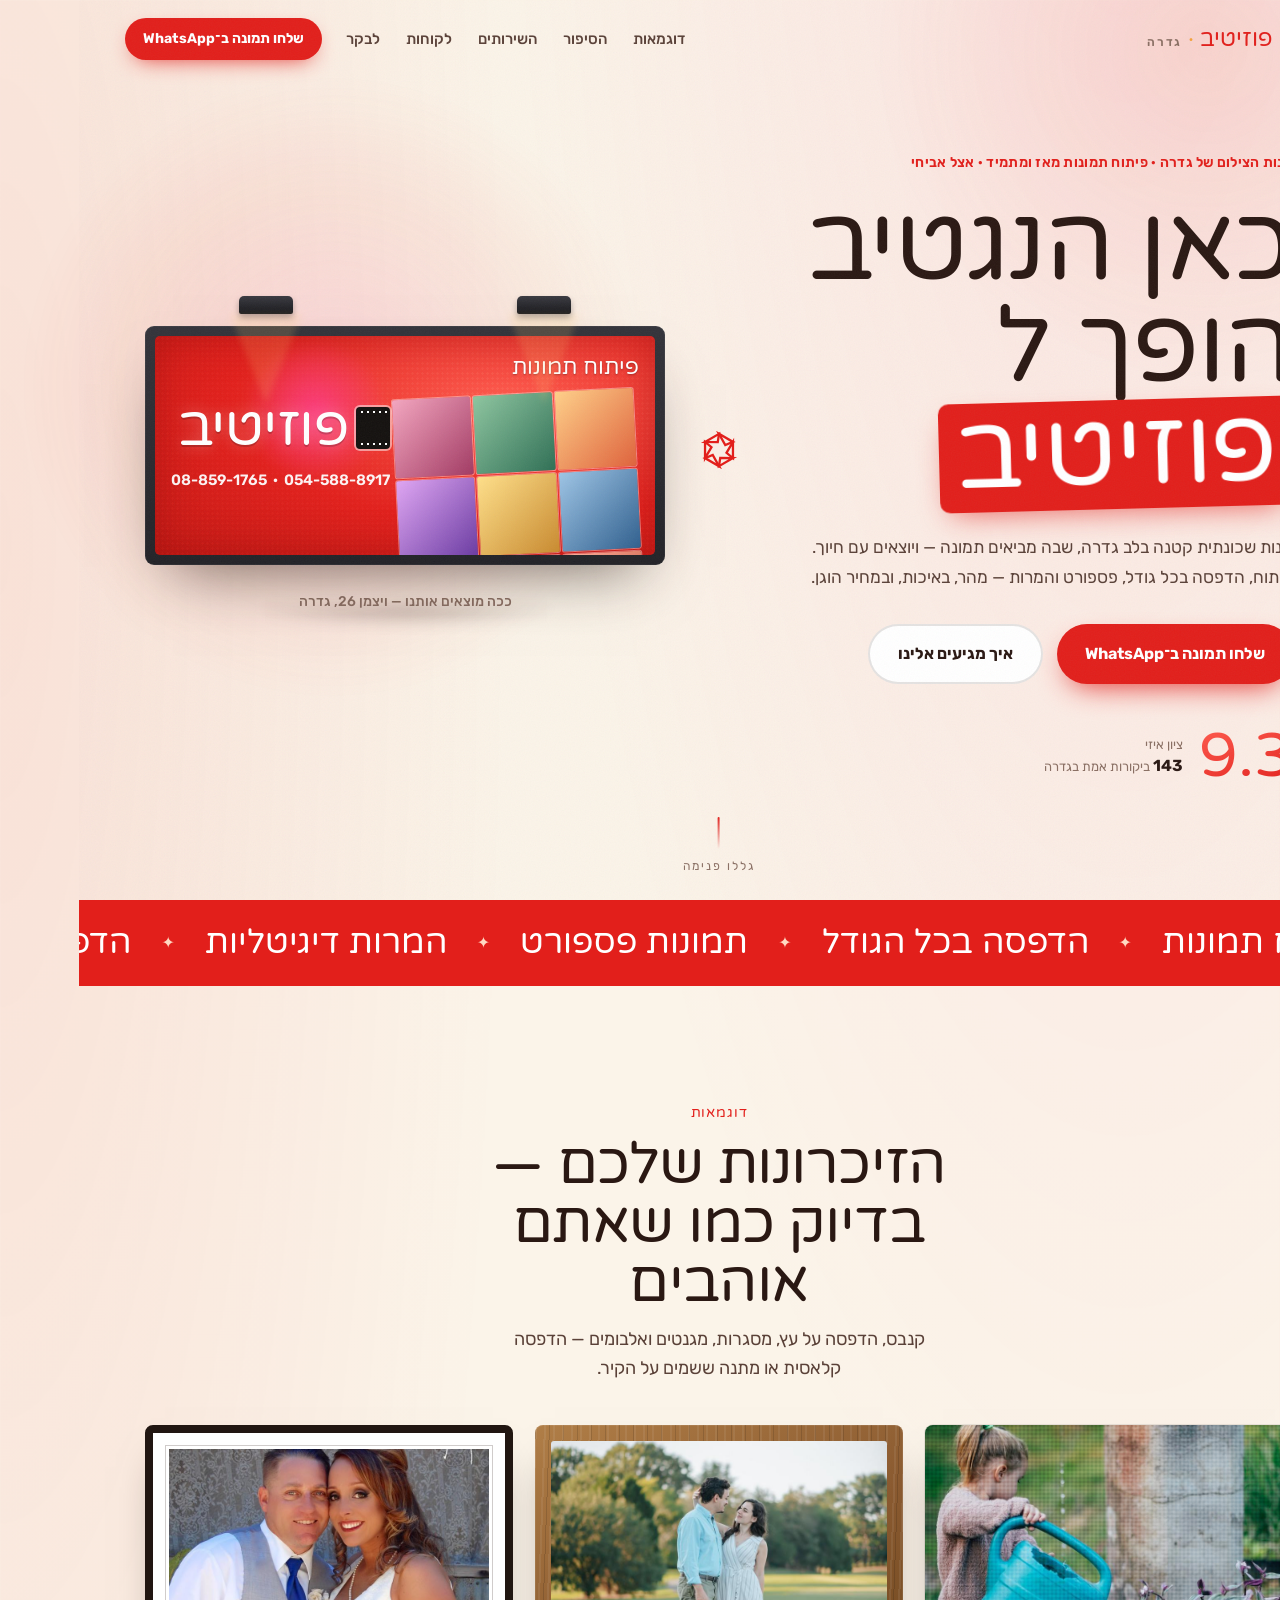
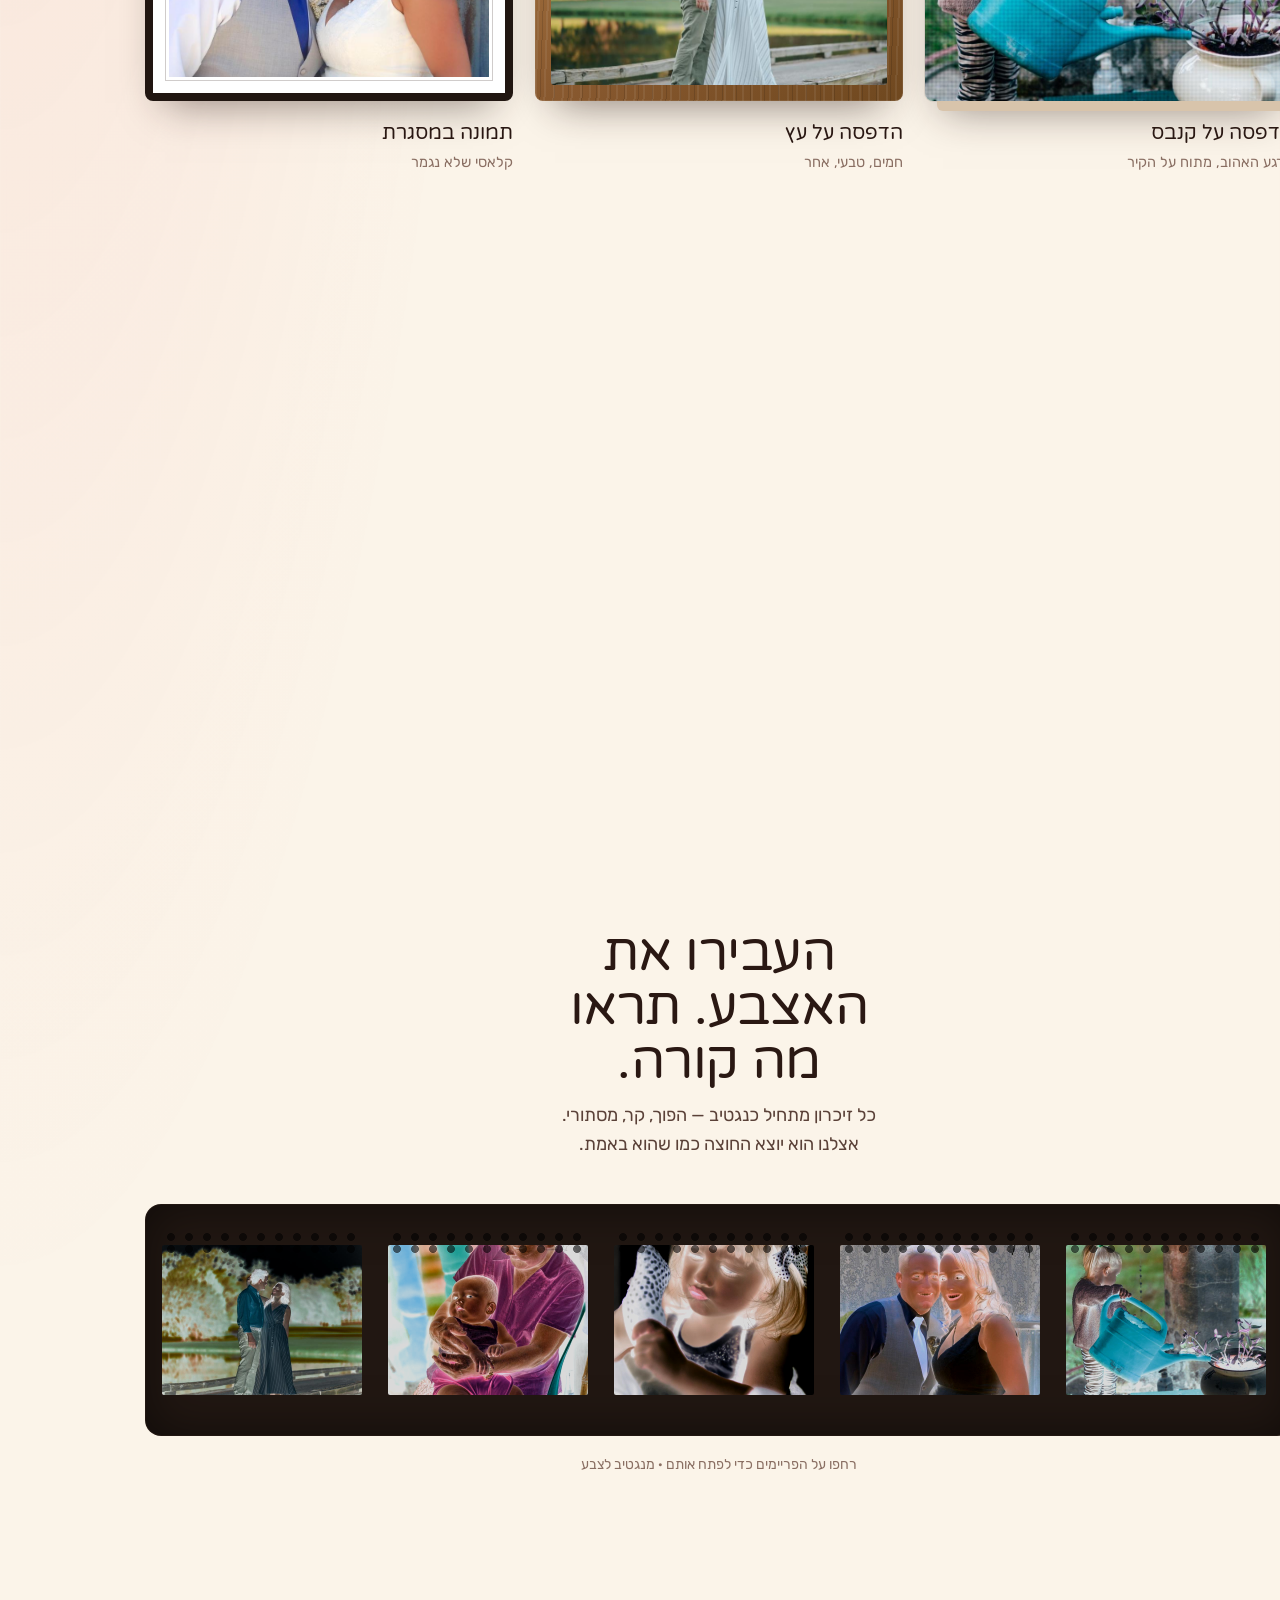
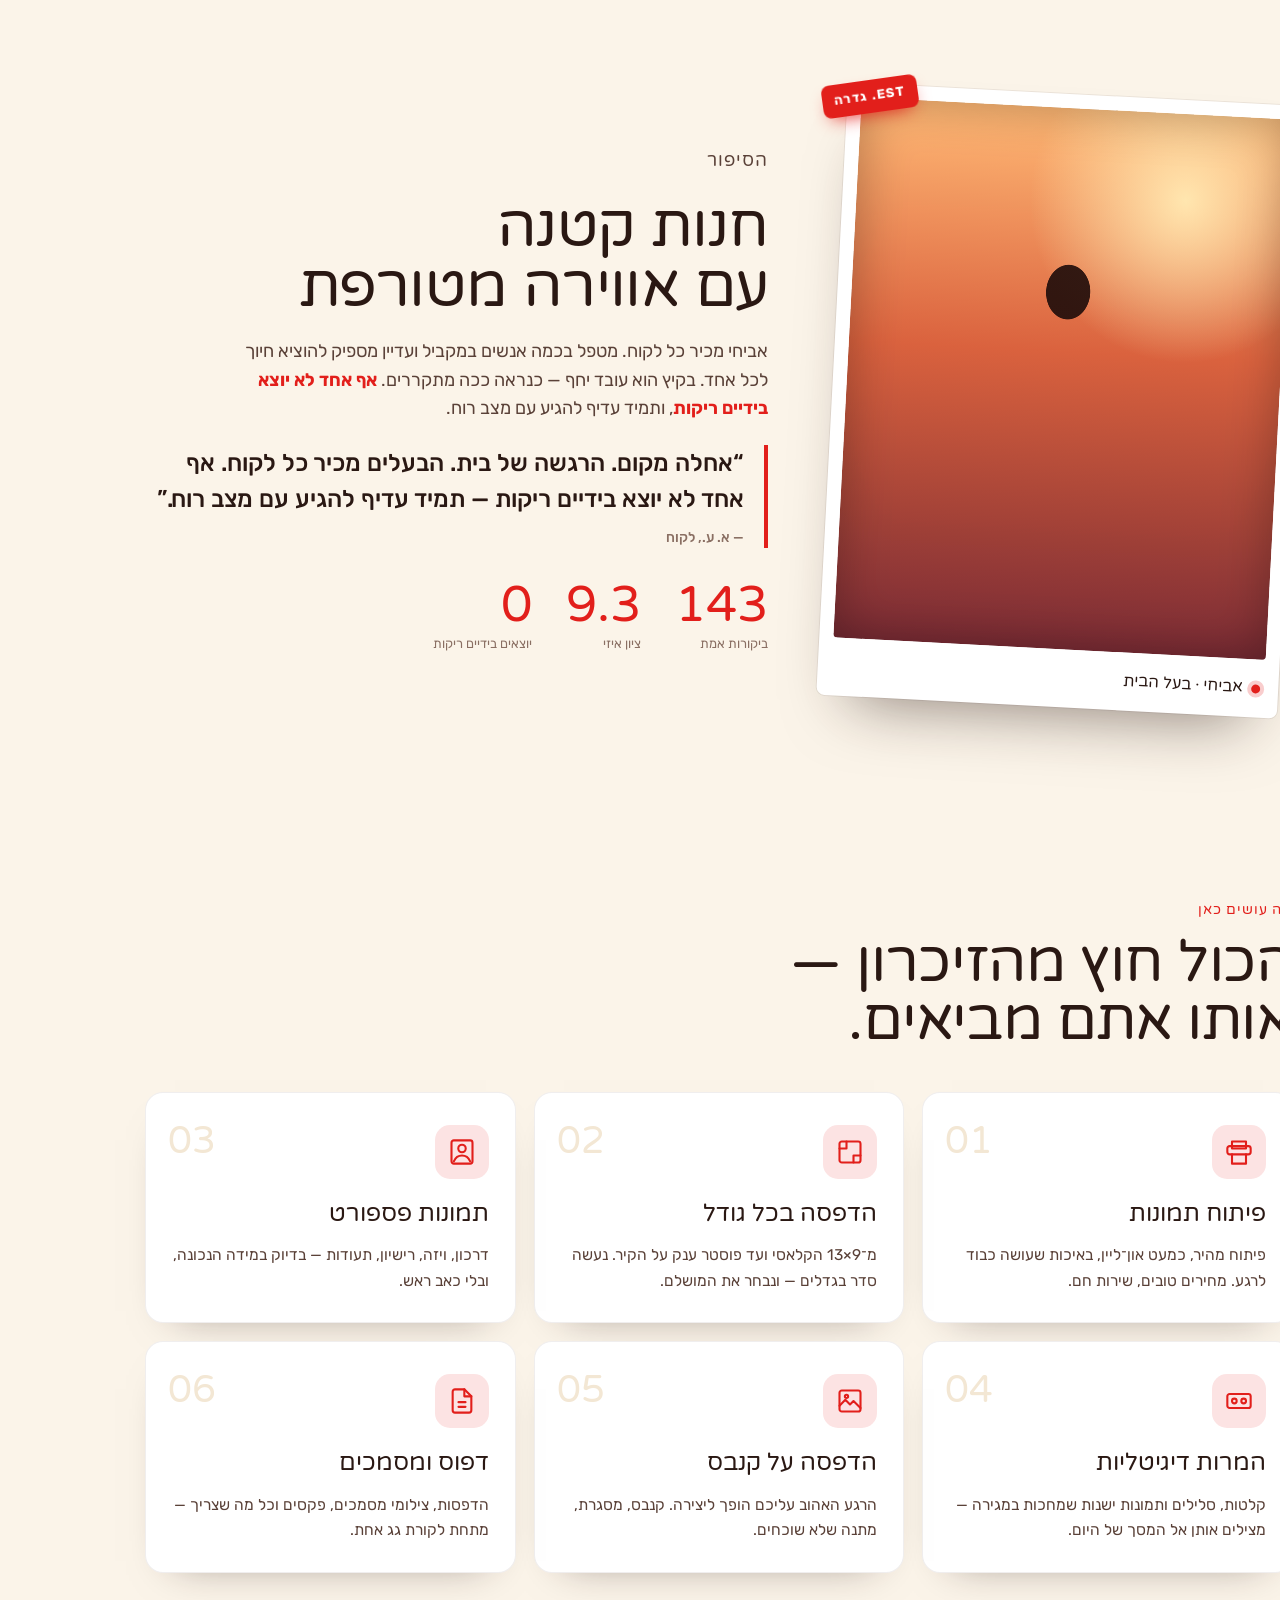
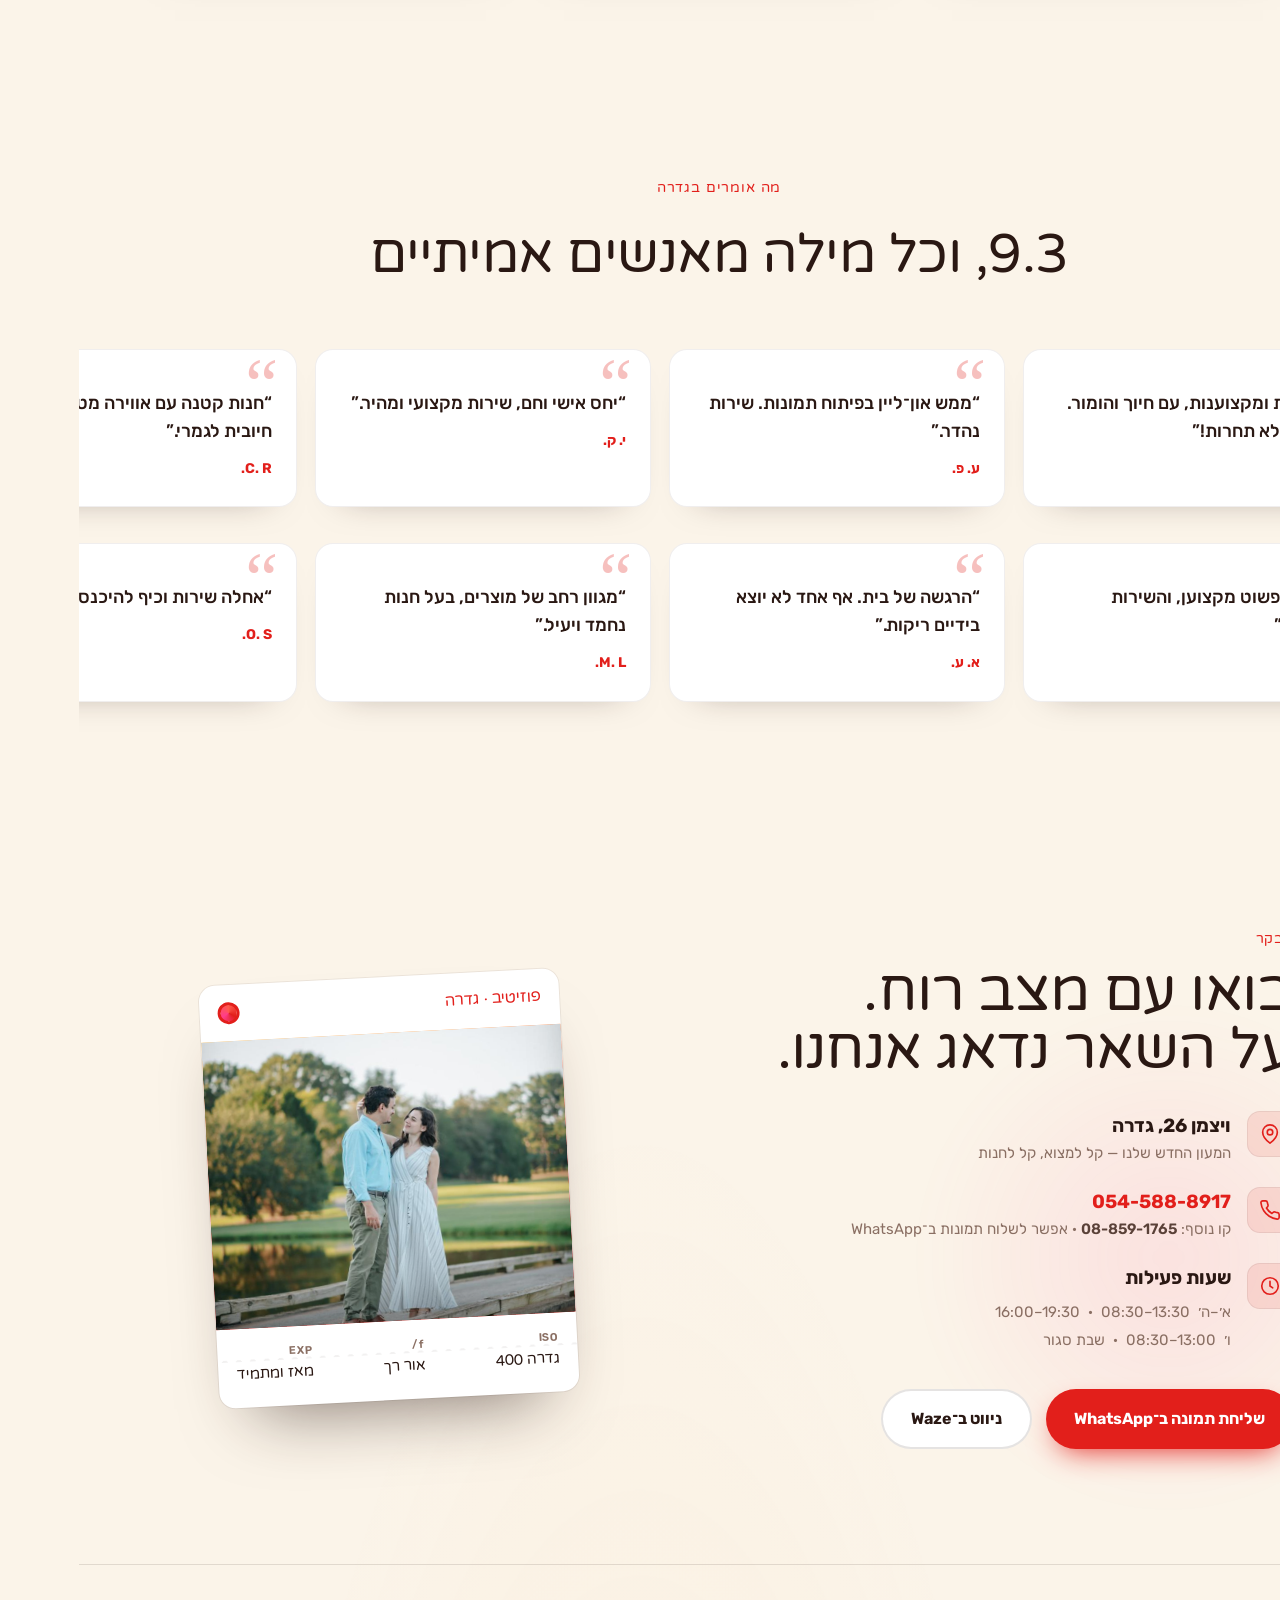
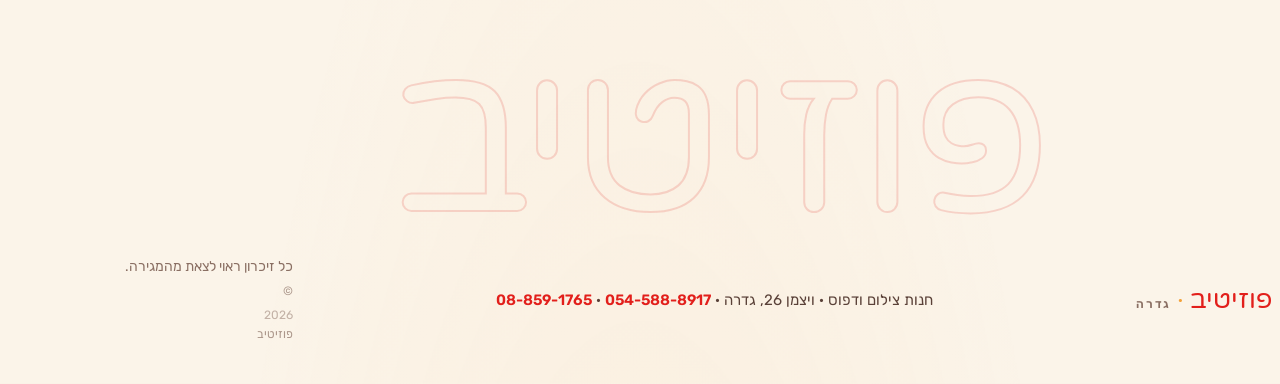
==== index.html @ f10aeee4 "Initial commit: Positive Gedera photo-shop site Static Hebrew RTL site for the photo shop in Gedera:" ====
<!DOCTYPE html>
<html lang="he" dir="rtl">
<head>
<meta charset="UTF-8" />
<meta name="viewport" content="width=device-width, initial-scale=1.0" />
<title>פוזיטיב · גדרה — חנות הצילום שבה הזיכרון הופך לחיוב</title>
<meta name="description" content="פוזיטיב, ויצמן 26 גדרה. פיתוח תמונות, הדפסה בכל הגדלים, תמונות פספורט, המרות דיגיטליות והדפסה על קנבס — עם חיוך, הומור ויחס אישי. ציון איזי 9.3." />
<meta property="og:title" content="פוזיטיב · גדרה" />
<meta property="og:description" content="המקום שבו הנגטיב הופך לחיוב. חנות צילום ודפוס בגדרה — אצל אביחי." />
<link rel="preconnect" href="https://fonts.googleapis.com" />
<link rel="preconnect" href="https://fonts.gstatic.com" crossorigin />
<link href="https://fonts.googleapis.com/css2?family=Rubik:wght@300;400;500;600;700;800;900&family=Varela+Round&display=swap" rel="stylesheet" />
<link rel="stylesheet" href="styles.css" />
</head>
<body>

<!-- grain + safelight overlays -->
<div class="grain" aria-hidden="true"></div>
<div class="vignette" aria-hidden="true"></div>
<div class="safelight" aria-hidden="true"></div>

<!-- custom aperture cursor -->
<div class="cursor" id="cursor" aria-hidden="true">
  <svg viewBox="0 0 40 40"><g class="blades"></g></svg>
</div>

<!-- ===== NAV ===== -->
<header class="nav" id="nav">
  <a href="#top" class="brand" aria-label="פוזיטיב, לראש העמוד">
    <span class="brand-mark" aria-hidden="true">
      <svg viewBox="0 0 44 44"><circle cx="22" cy="22" r="20" class="ap-ring"/><g class="ap-blades"></g></svg>
    </span>
    <span class="brand-name">פוזיטיב<em>·</em><span class="brand-sub">גדרה</span></span>
  </a>
  <nav class="nav-links" aria-label="ניווט ראשי">
    <a href="examples.html">דוגמאות</a>
    <a href="#story">הסיפור</a>
    <a href="#services">השירותים</a>
    <a href="#reviews">לקוחות</a>
    <a href="#visit">לבקר</a>
  </nav>
  <a href="https://wa.me/972545888917" class="nav-cta" target="_blank" rel="noopener">
    שלחו תמונה ב־WhatsApp
  </a>
</header>

<!-- ===== HERO ===== -->
<main id="top">
<section class="hero" id="hero">
  <div class="hero-glow" aria-hidden="true"></div>

  <div class="hero-inner">
    <p class="eyebrow reveal">חנות הצילום של גדרה · פיתוח תמונות מאז ומתמיד · אצל אביחי</p>

    <h1 class="hero-title">
      <span class="line reveal" data-d="1">כאן הנגטיב</span>
      <span class="line reveal flip-word" data-d="2">הופך ל<span class="positive-word">פוזיטיב</span></span>
    </h1>

    <p class="hero-lede reveal" data-d="3">
      חנות שכונתית קטנה בלב גדרה, שבה מביאים תמונה — ויוצאים עם חיוך.
      פיתוח, הדפסה בכל גודל, פספורט והמרות — מהר, באיכות, ובמחיר הוגן.
    </p>

    <div class="hero-cta reveal" data-d="4">
      <a href="https://wa.me/972545888917" class="btn btn-primary magnetic" target="_blank" rel="noopener">שלחו תמונה ב־WhatsApp</a>
      <a href="#visit" class="btn btn-ghost magnetic">איך מגיעים אלינו</a>
    </div>

    <div class="hero-score reveal" data-d="5">
      <span class="score-num" data-count="9.3">0.0</span>
      <span class="score-meta">ציון איזי<br><b>143</b> ביקורות אמת בגדרה</span>
    </div>
  </div>

  <!-- recreation of the real shopfront lightbox sign -->
  <figure class="shopsign" aria-label="שלט החנות של פוזיטיב, ויצמן 26 גדרה">
    <span class="sign-lamp lamp-a" aria-hidden="true"></span>
    <span class="sign-lamp lamp-b" aria-hidden="true"></span>
    <div class="sign-frame">
      <div class="sign-face">
        <div class="sign-col sign-dev-col">
          <div class="sign-dev">פיתוח תמונות</div>
          <div class="sign-samples" aria-hidden="true">
            <i></i><i></i><i></i><i></i><i></i><i></i><i></i><i></i><i></i>
          </div>
        </div>
        <div class="sign-col sign-logo-col">
          <span class="sign-splash" aria-hidden="true"></span>
          <div class="sign-logo">
            <span class="sign-film" aria-hidden="true"></span>
            <span class="sign-word">פוזיטיב</span>
          </div>
          <div class="sign-phones" dir="ltr">08-859-1765 &nbsp;·&nbsp; 054-588-8917</div>
        </div>
      </div>
    </div>
    <figcaption>ככה מוצאים אותנו — ויצמן 26, גדרה</figcaption>
  </figure>

  <a href="#gallery" class="scroll-cue" aria-label="גלילה למטה">
    <span></span>גללו פנימה
  </a>
</section>

<!-- ===== MARQUEE ===== -->
<div class="marquee" aria-hidden="true">
  <div class="marquee-track">
    <span>פיתוח תמונות</span><i>✦</i><span>הדפסה בכל הגודל</span><i>✦</i><span>תמונות פספורט</span><i>✦</i><span>המרות דיגיטליות</span><i>✦</i><span>הדפסה על קנבס</span><i>✦</i><span>יחס אישי וחם</span><i>✦</i>
    <span>פיתוח תמונות</span><i>✦</i><span>הדפסה בכל הגודל</span><i>✦</i><span>תמונות פספורט</span><i>✦</i><span>המרות דיגיטליות</span><i>✦</i><span>הדפסה על קנבס</span><i>✦</i><span>יחס אישי וחם</span><i>✦</i>
  </div>
</div>

<!-- ===== GALLERY / EXAMPLES ===== -->
<section class="gallery" id="gallery">
  <div class="gallery-head">
    <p class="section-kicker reveal">דוגמאות</p>
    <h2 class="reveal">הזיכרונות שלכם — בדיוק כמו שאתם אוהבים</h2>
    <p class="gallery-sub reveal">קנבס, הדפסה על עץ, מסגרות, מגנטים ואלבומים — הדפסה קלאסית או מתנה ששמים על הקיר.</p>
  </div>

  <!-- local placeholder photos (img/) — swap for the shop's real work later -->
  <div class="products">
    <figure class="product reveal">
      <div class="mock mock-canvas"><img loading="lazy" src="img/family.jpg" alt="הדפסה על קנבס — רגע משפחתי" /></div>
      <figcaption><b>הדפסה על קנבס</b><span>הרגע האהוב, מתוח על הקיר</span></figcaption>
    </figure>
    <figure class="product reveal">
      <div class="mock mock-wood"><img loading="lazy" src="img/couple.jpg" alt="הדפסה על עץ — זוג" /></div>
      <figcaption><b>הדפסה על עץ</b><span>חמים, טבעי, אחר</span></figcaption>
    </figure>
    <figure class="product reveal">
      <div class="mock mock-frame"><img loading="lazy" src="img/wedding.jpg" alt="תמונה במסגרת — חתונה" /></div>
      <figcaption><b>תמונה במסגרת</b><span>קלאסי שלא נגמר</span></figcaption>
    </figure>
    <figure class="product reveal">
      <div class="mock mock-stack">
        <img loading="lazy" src="img/kids.jpg" alt="" />
        <img loading="lazy" src="img/grandparents.jpg" alt="" />
        <img loading="lazy" src="img/kiss.jpg" alt="הדפסות קלאסיות" />
      </div>
      <figcaption><b>הדפסות קלאסיות</b><span>בכל גודל, תוך דקות</span></figcaption>
    </figure>
    <figure class="product reveal">
      <div class="mock mock-magnets">
        <img loading="lazy" src="img/family.jpg" alt="" />
        <img loading="lazy" src="img/kids.jpg" alt="מגנט תמונה" />
      </div>
      <figcaption><b>מגנטים למקרר</b><span>זיכרון קטן בכל בוקר</span></figcaption>
    </figure>
    <figure class="product reveal">
      <div class="mock mock-album">
        <img loading="lazy" src="img/wedding.jpg" alt="" />
        <img loading="lazy" src="img/couple.jpg" alt="אלבום תמונות" />
      </div>
      <figcaption><b>אלבום תמונות</b><span>כל הסיפור בספר אחד</span></figcaption>
    </figure>
  </div>
  <div class="gallery-cta reveal">
    <a href="examples.html" class="btn btn-primary magnetic">נסו בעצמכם — העלו תמונה ותראו איך זה ייראה</a>
  </div>
  <p class="gallery-note reveal">התמונות להמחשה בלבד — בקרוב נחליף אותן בעבודות אמיתיות מהחנות 💙</p>
</section>

<!-- ===== NEGATIVE → POSITIVE ===== -->
<section class="concept" id="concept">
  <div class="concept-head reveal">
    <h2>העבירו את האצבע. תראו מה קורה.</h2>
    <p>כל זיכרון מתחיל כנגטיב — הפוך, קר, מסתורי. אצלנו הוא יוצא החוצה כמו שהוא באמת.</p>
  </div>
  <!-- local placeholder photos (img/) — swap src for the shop's real photos later -->
  <div class="filmstrip" id="filmstrip">
    <div class="frame"><div class="frame-img neg img-1"><img loading="lazy" src="img/family.jpg" alt="דוגמת פיתוח — משפחה" /></div><span class="sprockets"></span></div>
    <div class="frame"><div class="frame-img neg img-2"><img loading="lazy" src="img/wedding.jpg" alt="דוגמת פיתוח — חתונה" /></div><span class="sprockets"></span></div>
    <div class="frame"><div class="frame-img neg img-3"><img loading="lazy" src="img/kids.jpg" alt="דוגמת פיתוח — ילדים" /></div><span class="sprockets"></span></div>
    <div class="frame"><div class="frame-img neg img-4"><img loading="lazy" src="img/grandparents.jpg" alt="דוגמת פיתוח — סבתא ונכד" /></div><span class="sprockets"></span></div>
    <div class="frame"><div class="frame-img neg img-5"><img loading="lazy" src="img/couple.jpg" alt="דוגמת פיתוח — זוג" /></div><span class="sprockets"></span></div>
    <div class="frame"><div class="frame-img neg img-1"><img loading="lazy" src="img/kiss.jpg" alt="דוגמת פיתוח — רגע רומנטי" /></div><span class="sprockets"></span></div>
    <div class="frame"><div class="frame-img neg img-2"><img loading="lazy" src="img/beach.jpg" alt="דוגמת פיתוח — טיול בחוף" /></div><span class="sprockets"></span></div>
    <div class="frame"><div class="frame-img neg img-3"><img loading="lazy" src="img/kids.jpg" alt="דוגמת פיתוח — ילדים" /></div><span class="sprockets"></span></div>
  </div>
  <p class="filmstrip-hint reveal">רחפו על הפריימים כדי לפתח אותם · מנגטיב לצבע</p>
</section>

<!-- ===== STORY / AVICHAI ===== -->
<section class="story" id="story">
  <div class="story-grid">
    <div class="story-portrait reveal">
      <div class="portrait-card">
        <div class="portrait-img"></div>
        <div class="portrait-tag">
          <span class="dot"></span> אביחי · בעל הבית
        </div>
      </div>
      <div class="portrait-stamp">EST. גדרה</div>
    </div>

    <div class="story-text">
      <p class="section-kicker reveal">הסיפור</p>
      <h2 class="reveal">חנות קטנה<br>עם אווירה מטורפת</h2>
      <p class="reveal">
        אביחי מכיר כל לקוח. מטפל בכמה אנשים במקביל ועדיין מספיק להוציא חיוך לכל אחד.
        בקיץ הוא עובד יחף — כנראה ככה מתקררים. <b>אף אחד לא יוצא בידיים ריקות</b>, ותמיד עדיף להגיע עם מצב רוח.
      </p>
      <blockquote class="reveal">
        “אחלה מקום. הרגשה של בית. הבעלים מכיר כל לקוח. אף אחד לא יוצא בידיים ריקות —
        תמיד עדיף להגיע עם מצב רוח.”
        <cite>— א. ע., לקוח</cite>
      </blockquote>

      <div class="story-stats">
        <div class="stat reveal"><b class="count" data-count="143">0</b><span>ביקורות אמת</span></div>
        <div class="stat reveal"><b class="count" data-count="9.3" data-dec="1">0</b><span>ציון איזי</span></div>
        <div class="stat reveal"><b>0</b><span>יוצאים בידיים ריקות</span></div>
      </div>
    </div>
  </div>
</section>

<!-- ===== SERVICES ===== -->
<section class="services" id="services">
  <div class="services-head">
    <p class="section-kicker reveal">מה עושים כאן</p>
    <h2 class="reveal">הכול חוץ מהזיכרון —<br>אותו אתם מביאים.</h2>
  </div>

  <div class="cards">
    <article class="card reveal" data-num="01">
      <div class="card-ico" data-ico="print"></div>
      <h3>פיתוח תמונות</h3>
      <p>פיתוח מהיר, כמעט און־ליין, באיכות שעושה כבוד לרגע. מחירים טובים, שירות חם.</p>
    </article>
    <article class="card reveal" data-num="02">
      <div class="card-ico" data-ico="sizes"></div>
      <h3>הדפסה בכל גודל</h3>
      <p>מ־9×13 הקלאסי ועד פוסטר ענק על הקיר. נעשה סדר בגדלים — ונבחר את המושלם.</p>
    </article>
    <article class="card reveal" data-num="03">
      <div class="card-ico" data-ico="passport"></div>
      <h3>תמונות פספורט</h3>
      <p>דרכון, ויזה, רישיון, תעודות — בדיוק במידה הנכונה, ובלי כאב ראש.</p>
    </article>
    <article class="card reveal" data-num="04">
      <div class="card-ico" data-ico="digital"></div>
      <h3>המרות דיגיטליות</h3>
      <p>קלטות, סלילים ותמונות ישנות שמחכות במגירה — מצילים אותן אל המסך של היום.</p>
    </article>
    <article class="card reveal" data-num="05">
      <div class="card-ico" data-ico="canvas"></div>
      <h3>הדפסה על קנבס</h3>
      <p>הרגע האהוב עליכם הופך ליצירה. קנבס, מסגרת, מתנה שלא שוכחים.</p>
    </article>
    <article class="card reveal" data-num="06">
      <div class="card-ico" data-ico="docs"></div>
      <h3>דפוס ומסמכים</h3>
      <p>הדפסות, צילומי מסמכים, פקסים וכל מה שצריך — מתחת לקורת גג אחת.</p>
    </article>
  </div>
</section>

<!-- ===== REVIEWS ===== -->
<section class="reviews" id="reviews">
  <div class="reviews-head reveal">
    <p class="section-kicker">מה אומרים בגדרה</p>
    <h2>9.3, וכל מילה מאנשים אמיתיים</h2>
  </div>

  <div class="reviews-row" data-dir="1">
    <figure class="quote"><p>“אמינות ומקצוענות, עם חיוך והומור. מקום ללא תחרות!”</p><cite>S. H.</cite></figure>
    <figure class="quote"><p>“ממש און־ליין בפיתוח תמונות. שירות נהדר.”</p><cite>ע. פ.</cite></figure>
    <figure class="quote"><p>“יחס אישי וחם, שירות מקצועי ומהיר.”</p><cite>י. ק.</cite></figure>
    <figure class="quote"><p>“חנות קטנה עם אווירה מטורפת. חוויה חיובית לגמרי.”</p><cite>C. R.</cite></figure>
    <figure class="quote"><p>“מחירים טובים, שירות חם ואדיב. ממליץ מאוד!”</p><cite>י. פ.</cite></figure>
  </div>
  <div class="reviews-row" data-dir="-1">
    <figure class="quote"><p>“אביחי פשוט מקצוען, והשירות מעולה.”</p><cite>ז. ו.</cite></figure>
    <figure class="quote"><p>“הרגשה של בית. אף אחד לא יוצא בידיים ריקות.”</p><cite>א. ע.</cite></figure>
    <figure class="quote"><p>“מגוון רחב של מוצרים, בעל חנות נחמד ויעיל.”</p><cite>M. L.</cite></figure>
    <figure class="quote"><p>“אחלה שירות וכיף להיכנס. על 👍”</p><cite>O. S.</cite></figure>
    <figure class="quote"><p>“מחיר מנצח, חביבות, מקצועיות. תהיו מכורים.”</p><cite>S. H.</cite></figure>
  </div>
</section>

<!-- ===== VISIT ===== -->
<section class="visit" id="visit">
  <div class="visit-glow" aria-hidden="true"></div>
  <div class="visit-grid">
    <div class="visit-info">
      <p class="section-kicker reveal">לבקר</p>
      <h2 class="reveal">בואו עם מצב רוח.<br>על השאר נדאג אנחנו.</h2>

      <ul class="visit-list">
        <li class="reveal">
          <span class="vi-ico" data-ico="pin"></span>
          <div><b>ויצמן 26, גדרה</b><span>המעון החדש שלנו — קל למצוא, קל לחנות</span></div>
        </li>
        <li class="reveal">
          <span class="vi-ico" data-ico="phone"></span>
          <div>
            <b><a href="tel:+972545888917" dir="ltr">054-588-8917</a></b>
            <span>קו נוסף: <a href="tel:+97288591765" dir="ltr">08-859-1765</a> · אפשר לשלוח תמונות ב־WhatsApp</span>
          </div>
        </li>
        <li class="reveal">
          <span class="vi-ico" data-ico="clock"></span>
          <div>
            <b>שעות פעילות</b>
            <span class="hours">
              א׳–ה׳ &nbsp;<bdi class="t">08:30–13:30</bdi> &nbsp;·&nbsp; <bdi class="t">16:00–19:30</bdi><br>
              ו׳ &nbsp;<bdi class="t">08:30–13:00</bdi> &nbsp;·&nbsp; שבת סגור
            </span>
          </div>
        </li>
      </ul>

      <div class="visit-cta reveal">
        <a href="https://wa.me/972545888917" class="btn btn-primary magnetic" target="_blank" rel="noopener">שליחת תמונה ב־WhatsApp</a>
        <a href="https://www.waze.com/ul?q=%D7%A4%D7%95%D7%96%D7%99%D7%98%D7%99%D7%91%20%D7%92%D7%93%D7%A8%D7%94&navigate=yes" class="btn btn-ghost magnetic" target="_blank" rel="noopener">ניווט ב־Waze</a>
      </div>
    </div>

    <div class="visit-card reveal">
      <div class="ticket">
        <div class="ticket-top">
          <span>פוזיטיב · גדרה</span>
          <span class="ticket-ap" aria-hidden="true"></span>
        </div>
        <div class="ticket-shot"><img loading="lazy" src="img/couple.jpg" alt="דוגמת הדפסה — רגע משפחתי" /></div>
        <div class="ticket-bottom">
          <div><small>ISO</small>גדרה 400</div>
          <div><small>f/</small>אור רך</div>
          <div><small>EXP</small>מאז ומתמיד</div>
        </div>
        <div class="ticket-perf" aria-hidden="true"></div>
      </div>
    </div>
  </div>
</section>

</main>

<!-- ===== FOOTER ===== -->
<footer class="footer">
  <div class="footer-big" aria-hidden="true">פוזיטיב</div>
  <div class="footer-row">
    <div class="brand brand-foot">
      <span class="brand-mark" aria-hidden="true">
        <svg viewBox="0 0 44 44"><circle cx="22" cy="22" r="20" class="ap-ring"/><g class="ap-blades"></g></svg>
      </span>
      <span class="brand-name">פוזיטיב<em>·</em><span class="brand-sub">גדרה</span></span>
    </div>
    <p class="footer-tag">חנות צילום ודפוס · ויצמן 26, גדרה · <a href="tel:+972545888917" dir="ltr">054-588-8917</a> · <a href="tel:+97288591765" dir="ltr">08-859-1765</a></p>
    <p class="footer-credit">כל זיכרון ראוי לצאת מהמגירה. <span>© <span id="year"></span> פוזיטיב</span></p>
  </div>
</footer>

<script src="script.js"></script>
</body>
</html>
---- styles.css ----
/* =========================================================
   פוזיטיב · גדרה  —  the friendly red shopfront
   A small neighbourhood photo shop. Warm, bright, honest.
   ========================================================= */

:root{
  /* paper / light base */
  --paper:    #fbf4e9;   /* warm cream page */
  --paper-2:  #f3e7d4;
  --card:     #ffffff;
  --card-2:   #fff8ef;

  /* the sign: red + white + a magenta splash */
  --red:      #e21f1b;   /* the storefront red */
  --red-deep: #b3140f;
  --red-soft: #ff5a4d;
  --pink:     #ff3d8b;   /* the splash */
  --gold:     #f4a23a;   /* warm secondary, sparing */

  /* ink */
  --ink:      #2a1813;   /* main text */
  --ink-soft: #5a4138;
  --muted:    #8a6f63;
  --line:     rgba(42,24,19,.12);
  --line-2:   rgba(42,24,19,.07);

  --sans:  "Rubik", system-ui, -apple-system, "Segoe UI", sans-serif;
  --round: "Varela Round", var(--sans);

  --ease: cubic-bezier(.2,.7,.2,1);
  --maxw: 1240px;
}

*{ box-sizing:border-box; margin:0; padding:0; }
html{ scroll-behavior:smooth; }
@media (prefers-reduced-motion: reduce){ html{ scroll-behavior:auto; } }

body{
  font-family:var(--sans);
  background:
    radial-gradient(90% 60% at 88% -8%, rgba(255,61,139,.10), transparent 55%),
    radial-gradient(80% 70% at 0% 8%, rgba(226,31,27,.09), transparent 50%),
    radial-gradient(70% 60% at 50% 120%, rgba(244,162,58,.10), transparent 55%),
    var(--paper);
  color:var(--ink);
  line-height:1.6;
  overflow-x:hidden;
  -webkit-font-smoothing:antialiased;
  cursor:none;
}
@media (pointer:coarse){ body{ cursor:auto; } }

a{ color:inherit; text-decoration:none; }
section{ position:relative; }
img{ max-width:100%; display:block; }
::selection{ background:var(--red); color:#fff; }

/* ---------- subtle paper grain ---------- */
.grain{
  position:fixed; inset:0; z-index:9990; pointer-events:none; opacity:.05;
  background-image:url("data:image/svg+xml,%3Csvg xmlns='http://www.w3.org/2000/svg' width='140' height='140'%3E%3Cfilter id='n'%3E%3CfeTurbulence type='fractalNoise' baseFrequency='0.8' numOctaves='2' stitchTiles='stitch'/%3E%3C/filter%3E%3Crect width='100%25' height='100%25' filter='url(%23n)'/%3E%3C/svg%3E");
}
.vignette{ display:none; }
.safelight{
  position:fixed; top:-26vmax; inset-inline-start:-18vmax; width:60vmax; height:60vmax; z-index:0;
  pointer-events:none; border-radius:50%;
  background:radial-gradient(circle, rgba(226,31,27,.10), transparent 60%);
  filter:blur(16px); animation:breathe 10s var(--ease) infinite;
}
@keyframes breathe{ 50%{ transform:scale(1.16) translate(3vmax,3vmax); opacity:.7;} }

/* ---------- aperture cursor (red, friendly) ---------- */
.cursor{
  position:fixed; top:0; left:0; width:38px; height:38px; z-index:9999;
  margin:-19px -19px; pointer-events:none;
  transition:transform .18s var(--ease), opacity .3s;
}
.cursor svg{ width:100%; height:100%; }
.cursor .blades path{ fill:none; stroke:var(--red); stroke-width:2.4; }
.cursor.is-hot{ transform:scale(1.55) rotate(40deg); }
.cursor.is-hot .blades path{ stroke:var(--pink); }

/* =========================================================
   NAV
   ========================================================= */
.nav{
  position:fixed; inset:0 0 auto 0; z-index:9000;
  display:flex; align-items:center; gap:24px;
  padding:18px clamp(16px,4vw,46px);
  transition:background .4s, backdrop-filter .4s, padding .4s, box-shadow .4s;
}
.nav.scrolled{
  background:rgba(251,244,233,.86); backdrop-filter:blur(14px) saturate(1.2);
  box-shadow:0 6px 24px -16px rgba(42,24,19,.5);
  padding-top:12px; padding-bottom:12px;
}
.brand{ display:flex; align-items:center; gap:11px; }
.brand-mark{ width:30px; height:30px; display:inline-block; animation:spin 18s linear infinite; }
.brand-mark svg{ width:100%; height:100%; }
.ap-ring{ fill:none; stroke:var(--red); stroke-width:2.5; }
.ap-blades path{ fill:var(--red-soft); }
@keyframes spin{ to{ transform:rotate(360deg);} }
.brand-name{ font-family:var(--round); font-weight:400; font-size:23px; letter-spacing:0; display:flex; align-items:baseline; gap:6px; color:var(--red); }
.brand-name em{ color:var(--gold); font-style:normal; }
.brand-sub{ font-family:var(--sans); font-size:12px; font-weight:600; color:var(--muted); letter-spacing:.14em; }

.nav-links{ display:flex; gap:26px; margin-inline-start:auto; }
.nav-links a{ font-size:15px; font-weight:500; color:var(--ink-soft); position:relative; padding:4px 0; transition:color .25s; }
.nav-links a::after{ content:""; position:absolute; inset-inline:0 auto; bottom:-2px; height:2px; width:0; background:var(--red); transition:width .3s var(--ease); }
.nav-links a:hover{ color:var(--red); } .nav-links a:hover::after{ width:100%; }

.nav-cta{
  font-size:14px; font-weight:700; padding:10px 18px; border-radius:999px;
  background:var(--red); color:#fff; white-space:nowrap; box-shadow:0 8px 22px -10px var(--red);
  transition:transform .25s var(--ease), box-shadow .25s, background .25s;
}
.nav-cta:hover{ transform:translateY(-2px); background:var(--red-deep); box-shadow:0 12px 28px -10px var(--red); }
@media (max-width:860px){ .nav-links{ display:none; } }

/* =========================================================
   HERO
   ========================================================= */
.hero{
  min-height:100svh; display:grid; align-items:center;
  grid-template-columns:1.08fr .92fr; gap:48px;
  padding:130px clamp(16px,4vw,46px) 90px;
  max-width:var(--maxw); margin:0 auto;
}
.hero-glow{
  position:absolute; inset-inline-end:-8%; top:6%; width:52vmax; height:52vmax; z-index:0;
  background:radial-gradient(circle, rgba(255,61,139,.14), rgba(226,31,27,.06) 42%, transparent 66%);
  filter:blur(8px); animation:breathe 11s var(--ease) infinite;
}
.hero-inner{ position:relative; z-index:2; }

.eyebrow{
  font-size:14px; font-weight:600; letter-spacing:.02em; color:var(--red);
  margin-bottom:20px; display:block; max-width:44ch;
}
.hero-title{
  font-family:var(--round); font-weight:400; letter-spacing:-.01em; line-height:.98;
  font-size:clamp(48px, 8.2vw, 108px); margin-bottom:24px; color:var(--ink);
}
.hero-title .line{ display:block; }
.positive-word{
  position:relative; color:#fff; background:var(--red);
  padding:0 .16em .06em; border-radius:.1em; display:inline-block;
  box-shadow:0 12px 30px -12px rgba(226,31,27,.7); transform:rotate(-1.5deg);
  animation:dev-pop .8s var(--ease) .7s both;
}
@keyframes dev-pop{ from{ opacity:0; transform:rotate(-1.5deg) scale(.7);} }

.hero-lede{
  font-size:clamp(17px,1.35vw,20px); color:var(--ink-soft); max-width:48ch;
  margin-bottom:32px; line-height:1.7;
}
.hero-cta{ display:flex; gap:14px; flex-wrap:wrap; margin-bottom:42px; }

.btn{
  font-family:var(--sans); font-weight:700; font-size:16px;
  padding:15px 28px; border-radius:999px; cursor:none;
  display:inline-flex; align-items:center; gap:9px;
  transition:transform .3s var(--ease), box-shadow .3s, background .3s, color .3s, border-color .3s;
  will-change:transform;
}
.btn-primary{ background:var(--red); color:#fff; box-shadow:0 12px 30px -12px var(--red); }
.btn-primary:hover{ background:var(--red-deep); box-shadow:0 18px 40px -12px var(--red); }
.btn-ghost{ border:2px solid var(--line); color:var(--ink); background:var(--card); }
.btn-ghost:hover{ border-color:var(--red); color:var(--red); }

.hero-score{ display:flex; align-items:center; gap:16px; }
.score-num{
  font-family:var(--round); font-weight:400; font-size:62px; line-height:1;
  background:linear-gradient(160deg,var(--red-soft),var(--red)); -webkit-background-clip:text; background-clip:text; color:transparent;
}
.score-meta{ font-size:13px; color:var(--muted); line-height:1.4; }
.score-meta b{ color:var(--ink); font-size:16px; }

/* ---------- the shop sign (recreation) ---------- */
.shopsign{ position:relative; z-index:2; justify-self:center; width:min(46vw,520px); }
.shopsign::after{ content:""; position:absolute; inset:auto 6% -22px; height:30px; z-index:-1;
  background:radial-gradient(50% 100% at 50% 0%, rgba(42,24,19,.28), transparent 70%); filter:blur(6px); }

.sign-lamp{ position:absolute; top:-30px; width:54px; height:18px; z-index:3;
  background:linear-gradient(#3a3a40,#17171b); border-radius:5px 5px 2px 2px;
  box-shadow:0 4px 6px rgba(0,0,0,.3); }
.sign-lamp::after{ content:""; position:absolute; top:100%; left:50%; transform:translateX(-50%);
  border-inline:36px solid transparent; border-top:90px solid rgba(255,206,120,.16); filter:blur(3px); }
.lamp-a{ inset-inline-start:18%; } .lamp-b{ inset-inline-end:18%; }

.sign-frame{
  background:linear-gradient(#33333a,#222227); padding:10px; border-radius:9px;
  box-shadow:0 30px 60px -28px rgba(42,24,19,.65), inset 0 0 0 1px rgba(255,255,255,.05);
  transition:transform .5s var(--ease); transform-style:preserve-3d;
}
.shopsign:hover .sign-frame{ transform:translateY(-4px); }
.sign-face{
  position:relative; display:flex; gap:8px; border-radius:5px; overflow:hidden;
  aspect-ratio:16/7; padding:14px 16px;
  background:
    radial-gradient(120% 120% at 70% 30%, var(--red-soft), var(--red) 46%, var(--red-deep) 100%);
  box-shadow:inset 0 0 40px rgba(120,0,0,.35);
  animation:sign-on 1.7s steps(1,end) .25s both;
}
.sign-face::before{ /* LED mesh dots */
  content:""; position:absolute; inset:0; opacity:.18; mix-blend-mode:overlay;
  background-image:radial-gradient(circle, rgba(255,255,255,.7) 32%, transparent 33%);
  background-size:5px 5px;
}
@keyframes sign-on{ /* one-time fluorescent power-on flicker */
  0%{ filter:brightness(.35);} 8%{ filter:brightness(1.12);} 12%{ filter:brightness(.4);}
  20%{ filter:brightness(1.1);} 26%{ filter:brightness(.6);} 34%{ filter:brightness(1.06);}
  42%{ filter:brightness(.85);} 100%{ filter:brightness(1);} }

.sign-col{ position:relative; z-index:2; display:flex; flex-direction:column; }
.sign-dev-col{ flex:1.1; justify-content:flex-start; }
.sign-logo-col{ flex:1; justify-content:center; align-items:flex-start; }

.sign-dev{ font-family:var(--round); color:#fff; font-size:clamp(13px,2.1vw,22px); margin-bottom:8px; text-shadow:0 1px 2px rgba(0,0,0,.3); }
.sign-samples{ display:grid; grid-template-columns:repeat(3,1fr); gap:3px; transform:rotate(-3deg); }
.sign-samples i{ aspect-ratio:1; border-radius:2px; box-shadow:0 0 0 1px rgba(255,255,255,.4); }
.sign-samples i:nth-child(1){ background:linear-gradient(135deg,#ffd089,#e0623b); }
.sign-samples i:nth-child(2){ background:linear-gradient(135deg,#8ec6a0,#2f6f55); }
.sign-samples i:nth-child(3){ background:linear-gradient(135deg,#f4a6c0,#a23a63); }
.sign-samples i:nth-child(4){ background:linear-gradient(135deg,#9ec5e6,#2f5f8e); }
.sign-samples i:nth-child(5){ background:linear-gradient(135deg,#ffe08a,#c98a2f); }
.sign-samples i:nth-child(6){ background:linear-gradient(135deg,#e0a6f4,#6a3aa2); }
.sign-samples i:nth-child(7){ background:linear-gradient(135deg,#ffb3a0,#c14b32); }
.sign-samples i:nth-child(8){ background:linear-gradient(135deg,#a0e6c8,#2f8e6a); }
.sign-samples i:nth-child(9){ background:linear-gradient(135deg,#ffc98a,#d8762f); }

.sign-splash{ position:absolute; inset-inline-start:-6%; top:-8%; width:80%; height:80%; z-index:-1;
  background:radial-gradient(circle, rgba(255,61,139,.85), rgba(255,61,139,0) 62%);
  filter:blur(4px); transform:rotate(-12deg); }
.sign-logo{ display:flex; align-items:center; gap:8px; }
.sign-word{
  font-family:var(--round); color:#fff; font-weight:400;
  font-size:clamp(26px,5.2vw,56px); letter-spacing:-.01em; line-height:1;
  text-shadow:0 2px 0 rgba(0,0,0,.18), 0 0 16px rgba(255,255,255,.35);
}
.sign-film{ /* filmstrip glyph like the real logo */
  width:clamp(20px,3.4vw,34px); height:clamp(24px,4vw,42px); flex:0 0 auto;
  background:#14110f; border-radius:4px; position:relative;
  box-shadow:0 0 0 2px rgba(255,255,255,.5);
}
.sign-film::before,.sign-film::after{ content:""; position:absolute; inset-inline:3px; height:4px;
  background-image:radial-gradient(circle,#fff 38%,transparent 42%); background-size:6px 4px; }
.sign-film::before{ top:3px; } .sign-film::after{ bottom:3px; }
.sign-phones{ font-family:var(--sans); color:#fff; font-weight:600; font-size:clamp(11px,1.5vw,15px); margin-top:12px; opacity:.95; }

.shopsign figcaption{ text-align:center; margin-top:26px; color:var(--muted); font-size:14px; font-weight:500; }

.scroll-cue{
  position:absolute; bottom:24px; inset-inline-start:50%; transform:translateX(50%);
  display:flex; flex-direction:column; align-items:center; gap:8px;
  font-size:12px; letter-spacing:.16em; color:var(--muted);
}
.scroll-cue span{ width:2px; height:32px; border-radius:2px; background:linear-gradient(var(--red),transparent); animation:drop 1.8s var(--ease) infinite; }
@keyframes drop{ 0%{ transform:scaleY(0); transform-origin:top;} 50%{ transform:scaleY(1);} 100%{ transform:scaleY(0); transform-origin:bottom;} }

@media (max-width:860px){
  .hero{ grid-template-columns:1fr; text-align:center; padding-top:120px; }
  .hero-lede{ margin-inline:auto; } .hero-cta,.hero-score{ justify-content:center; }
  .eyebrow{ max-width:100%; margin-inline:auto; font-size:12.5px; }
  .shopsign{ width:min(92vw,460px); margin-top:18px; }
  .sign-logo-col{ align-items:center; } .scroll-cue{ display:none; }
}

/* =========================================================
   MARQUEE
   ========================================================= */
.marquee{
  border-block:2px solid var(--red); background:var(--red);
  overflow:hidden; padding:14px 0; white-space:nowrap;
}
.marquee-track{ display:inline-flex; gap:30px; align-items:center; animation:slide 26s linear infinite; }
.marquee-track span{ font-family:var(--round); font-weight:400; font-size:clamp(20px,3vw,34px); color:#fff; }
.marquee-track i{ color:#ffd9c2; font-style:normal; font-size:16px; }
@keyframes slide{ to{ transform:translateX(50%); } }

/* =========================================================
   GALLERY / EXAMPLES
   ========================================================= */
.gallery{ padding:clamp(60px,9vw,120px) clamp(16px,4vw,46px); max-width:var(--maxw); margin:0 auto; }
.gallery-head{ text-align:center; max-width:46ch; margin:0 auto 42px; }
.gallery-head h2{ font-family:var(--round); font-weight:400; font-size:clamp(30px,5vw,58px); letter-spacing:-.01em; line-height:1.02; margin-bottom:12px; color:var(--ink); }
.gallery-sub{ color:var(--ink-soft); font-size:18px; }

.products{ display:grid; grid-template-columns:repeat(3,1fr); gap:26px 22px; }
.product{ }
.product .mock{
  position:relative; aspect-ratio:4/3; border-radius:8px; overflow:hidden;
  transition:transform .45s var(--ease), box-shadow .45s var(--ease);
}
.product:hover .mock{ transform:translateY(-7px); }
.product .mock > img{ width:100%; height:100%; object-fit:cover; display:block; }
.product figcaption{ padding-top:16px; }
.product figcaption b{ font-family:var(--round); font-weight:400; font-size:20px; color:var(--ink); display:block; }
.product figcaption span{ color:var(--muted); font-size:14.5px; }

/* — canvas: gallery-wrapped, sitting off the wall — */
.mock-canvas{ border-radius:3px;
  box-shadow:10px 12px 0 -2px #d8c4ab, 0 26px 40px -18px rgba(42,24,19,.5), 0 0 0 1px rgba(0,0,0,.08); }
.mock-canvas::after{ content:""; position:absolute; inset:0; pointer-events:none;
  background-image:repeating-linear-gradient(0deg, rgba(255,255,255,.05) 0 2px, rgba(0,0,0,.04) 2px 4px),
    repeating-linear-gradient(90deg, rgba(255,255,255,.05) 0 2px, rgba(0,0,0,.04) 2px 4px);
  mix-blend-mode:overlay; }
.product:hover .mock-canvas{ transform:translateY(-7px) rotate(-.5deg); }

/* — wood: warm grain frame — */
.mock-wood{ padding:16px; border-radius:7px;
  background:linear-gradient(150deg,#b07e47,#8a5a30 55%,#6f481f);
  background-blend-mode:multiply;
  box-shadow:0 22px 40px -20px rgba(42,24,19,.55), inset 0 0 0 1px rgba(255,255,255,.08); }
.mock-wood::before{ content:""; position:absolute; inset:0; border-radius:7px; pointer-events:none;
  background-image:repeating-linear-gradient(92deg, rgba(255,255,255,.07) 0 2px, transparent 2px 9px),
    repeating-linear-gradient(92deg, rgba(0,0,0,.12) 0 1px, transparent 1px 14px); }
.mock-wood > img{ border-radius:3px; position:relative; z-index:1; }

/* — classic frame: white mat + dark moulding — */
.mock-frame{ padding:16px; background:#fff; border:8px solid #211611;
  box-shadow:0 22px 40px -20px rgba(42,24,19,.5); }
.mock-frame::before{ content:""; position:absolute; inset:12px; border:1px solid rgba(42,24,19,.22); z-index:2; pointer-events:none; }

/* — stack of classic prints — */
.mock-stack{ background:linear-gradient(135deg,#fbeede,#f0ddc4); display:grid; place-items:center; }
.mock-stack > img{ position:absolute; width:58%; height:74%; object-fit:cover;
  border:6px solid #fff; border-bottom-width:22px; border-radius:2px;
  box-shadow:0 10px 20px -10px rgba(42,24,19,.6); }
.mock-stack > img:nth-child(1){ transform:rotate(-10deg) translate(8%,2%); }
.mock-stack > img:nth-child(2){ transform:rotate(4deg) translate(-4%,-3%); }
.mock-stack > img:nth-child(3){ transform:rotate(13deg) translate(-9%,4%); z-index:2; }

/* — fridge magnets — */
.mock-magnets{ background:linear-gradient(160deg,#eef1f3,#d9dee2); display:flex; gap:14px; align-items:center; justify-content:center; }
.mock-magnets > img{ width:38%; height:60%; object-fit:cover; border:5px solid #fff; border-radius:3px;
  box-shadow:0 8px 16px -6px rgba(0,0,0,.45); }
.mock-magnets > img:nth-child(1){ transform:rotate(-5deg); } .mock-magnets > img:nth-child(2){ transform:rotate(6deg); }

/* — open photo album spread — */
.mock-album{ padding:16px; background:linear-gradient(#fffdf9,#efe2cf); display:flex; gap:16px; align-items:center; }
.mock-album::before{ content:""; position:absolute; inset:8px 50% 8px auto; width:2px; transform:translateX(50%);
  background:linear-gradient(transparent, rgba(42,24,19,.22), transparent); }
.mock-album > img{ width:50%; height:78%; object-fit:cover; border-radius:2px;
  box-shadow:0 6px 14px -8px rgba(42,24,19,.5); }

.gallery-cta{ text-align:center; margin-top:38px; }
.gallery-note{ text-align:center; color:var(--muted); font-size:13.5px; margin-top:18px; }
@media (max-width:860px){ .products{ grid-template-columns:repeat(2,1fr); } }
@media (max-width:540px){ .products{ grid-template-columns:1fr; gap:30px; } }

/* =========================================================
   CONCEPT · negative → positive
   ========================================================= */
.concept{ padding:clamp(70px,10vw,140px) clamp(16px,4vw,46px); max-width:var(--maxw); margin:0 auto; }
.concept-head{ text-align:center; max-width:32ch; margin:0 auto 46px; }
.concept-head h2{ font-family:var(--round); font-weight:400; font-size:clamp(28px,5vw,52px); letter-spacing:-.01em; line-height:1.04; margin-bottom:12px; color:var(--ink); }
.concept-head p{ color:var(--ink-soft); font-size:18px; }

.filmstrip{
  display:flex; gap:10px; overflow-x:auto; padding:26px 18px; scroll-snap-type:x mandatory;
  background:#211712; border:1px solid var(--line); border-radius:16px;
  box-shadow:inset 0 0 50px rgba(0,0,0,.5);
  scrollbar-width:thin; scrollbar-color:#4a3127 transparent;
}
.filmstrip::-webkit-scrollbar{ height:8px; }
.filmstrip::-webkit-scrollbar-thumb{ background:#4a3127; border-radius:8px; }
.frame{ position:relative; flex:0 0 auto; scroll-snap-align:center; padding:14px 8px; }
.frame .sprockets{ position:absolute; inset-inline:8px; height:8px; top:2px;
  background-image:radial-gradient(circle, #000 38%, transparent 40%); background-size:18px 8px; opacity:.55; }
.frame .sprockets::after{ content:""; position:absolute; inset-inline:0; bottom:-12px; height:8px;
  background-image:inherit; background-size:18px 8px; }
.frame-img{ width:200px; height:150px; border-radius:2px; overflow:hidden; transition:filter .5s var(--ease), transform .5s var(--ease); }
.frame-img img{ width:100%; height:100%; object-fit:cover; display:block; }
.frame:hover .frame-img{ transform:scale(1.04); }
.neg{ filter:invert(1) hue-rotate(180deg) contrast(1.1) brightness(.85); }
.frame:hover .neg{ filter:none; }
.img-1{ background:linear-gradient(140deg,#ff9a3c,#e21f1b 60%,#5b1640); }
.img-2{ background:linear-gradient(140deg,#36c6b4,#1b6fae 60%,#10243a); }
.img-3{ background:radial-gradient(circle at 60% 30%,#ffd17a,#ff5a4d 50%,#3a1322); }
.img-4{ background:linear-gradient(120deg,#ff8bc0,#ff3d8b 55%,#2a1140); }
.img-5{ background:linear-gradient(160deg,#ffe08a,#7ec96a 55%,#15402c); }
.filmstrip-hint{ text-align:center; color:var(--muted); margin-top:18px; font-size:14px; }

/* =========================================================
   STORY / AVICHAI
   ========================================================= */
.story{ padding:clamp(40px,7vw,110px) clamp(16px,4vw,46px); max-width:var(--maxw); margin:0 auto; }
.story-grid{ display:grid; grid-template-columns:.85fr 1.15fr; gap:clamp(30px,5vw,70px); align-items:center; }

.story-portrait{ position:relative; }
.portrait-card{
  position:relative; background:var(--card); padding:14px 14px 58px; border-radius:8px;
  box-shadow:0 36px 64px -34px rgba(42,24,19,.55), 0 0 0 1px var(--line-2); transform:rotate(3deg); transition:transform .6s var(--ease);
}
.story-portrait:hover .portrait-card{ transform:rotate(0); }
.portrait-img{
  aspect-ratio:4/5; border-radius:4px; position:relative; overflow:hidden;
  background:
    radial-gradient(60% 50% at 76% 16%, #ffe6b0, transparent 60%),
    linear-gradient(180deg,#ffb976 0%, #d8623f 45%, #7a2b34 100%);
  filter:saturate(1.02);
}
.portrait-img::before{ content:""; position:absolute; inset:0;
  background:
    radial-gradient(34px 42px at 50% 34%, rgba(34,14,11,.92) 64%, transparent 66%),
    radial-gradient(115px 95px at 50% 128%, rgba(34,14,11,.94) 62%, transparent 64%); }
.portrait-img::after{ content:""; position:absolute; inset:0; box-shadow:inset 0 0 50px rgba(0,0,0,.3); mix-blend-mode:multiply; }
.portrait-tag{ position:absolute; bottom:16px; inset-inline-start:18px;
  font-family:var(--round); color:var(--ink); font-size:16px; display:flex; align-items:center; gap:8px; }
.portrait-tag .dot{ width:9px; height:9px; border-radius:50%; background:var(--red); box-shadow:0 0 0 4px rgba(226,31,27,.22); animation:pulse 2s infinite; }
@keyframes pulse{ 50%{ box-shadow:0 0 0 9px rgba(226,31,27,0);} }
.portrait-stamp{
  position:absolute; top:-14px; inset-inline-end:-10px; z-index:3;
  font-weight:700; font-size:13px; letter-spacing:.1em; color:#fff;
  background:var(--red); border-radius:8px; padding:6px 12px; transform:rotate(-8deg);
  box-shadow:0 8px 18px -8px var(--red);
}

.section-kicker{ color:var(--red); font-family:var(--round); font-weight:400; letter-spacing:.06em; font-size:14px; margin-bottom:12px; }
.story-text h2{ font-family:var(--round); font-weight:400; font-size:clamp(32px,5.2vw,60px); letter-spacing:-.01em; line-height:1; margin-bottom:20px; color:var(--ink); }
.story-text > p{ color:var(--ink-soft); font-size:18px; max-width:48ch; margin-bottom:22px; }
.story-text b{ color:var(--red); font-weight:700; }
.story-text blockquote{
  font-size:clamp(19px,2vw,24px); line-height:1.5; font-weight:500;
  color:var(--ink); border-inline-start:4px solid var(--red); padding-inline-start:20px; margin-bottom:32px;
}
.story-text cite{ display:block; font-style:normal; font-size:14px; color:var(--muted); margin-top:10px; }

.story-stats{ display:flex; gap:34px; flex-wrap:wrap; }
.stat b{ font-family:var(--round); font-weight:400; font-size:clamp(34px,4vw,50px); line-height:1;
  color:var(--red); display:block; }
.stat span{ font-size:13px; color:var(--muted); }
@media (max-width:860px){ .story-grid{ grid-template-columns:1fr; } .story-portrait{ max-width:330px; margin-inline:auto; } }

/* =========================================================
   SERVICES
   ========================================================= */
.services{ padding:clamp(50px,8vw,120px) clamp(16px,4vw,46px); max-width:var(--maxw); margin:0 auto; }
.services-head{ margin-bottom:42px; }
.services-head h2{ font-family:var(--round); font-weight:400; font-size:clamp(30px,5vw,58px); letter-spacing:-.01em; line-height:1; color:var(--ink); }

.cards{ display:grid; grid-template-columns:repeat(3,1fr); gap:18px; }
.card{
  position:relative; padding:32px 26px 28px; border-radius:18px; overflow:hidden;
  background:var(--card); border:1px solid var(--line-2);
  box-shadow:0 18px 40px -30px rgba(42,24,19,.5);
  transition:transform .4s var(--ease), box-shadow .4s, border-color .4s;
}
.card::before{ content:attr(data-num); position:absolute; top:18px; inset-inline-end:22px;
  font-family:var(--round); font-size:38px; color:var(--paper-2); transition:color .4s; }
.card:hover{ transform:translateY(-8px); border-color:rgba(226,31,27,.35); box-shadow:0 30px 50px -28px rgba(226,31,27,.45); }
.card:hover::before{ color:rgba(226,31,27,.22); }
.card h3{ font-family:var(--round); font-weight:400; font-size:24px; margin:16px 0 10px; color:var(--ink); }
.card p{ color:var(--ink-soft); font-size:15.5px; line-height:1.65; }

.card-ico{ width:54px; height:54px; position:relative; }
.card-ico::before{ content:""; position:absolute; inset:0; border-radius:15px; background:var(--red); opacity:.12; }
.card:hover .card-ico::before{ opacity:.2; }
.card-ico::after{ content:""; position:absolute; inset:0; background-position:center; background-repeat:no-repeat; background-size:28px; }
.card-ico[data-ico="print"]::after{ background-image:url("data:image/svg+xml,%3Csvg xmlns='http://www.w3.org/2000/svg' viewBox='0 0 24 24' fill='none' stroke='%23e21f1b' stroke-width='1.8' stroke-linecap='round' stroke-linejoin='round'%3E%3Crect x='6' y='3' width='12' height='6'/%3E%3Cpath d='M6 14H4a2 2 0 0 1-2-2V9a2 2 0 0 1 2-2h16a2 2 0 0 1 2 2v3a2 2 0 0 1-2 2h-2'/%3E%3Crect x='6' y='14' width='12' height='8'/%3E%3C/svg%3E"); }
.card-ico[data-ico="sizes"]::after{ background-image:url("data:image/svg+xml,%3Csvg xmlns='http://www.w3.org/2000/svg' viewBox='0 0 24 24' fill='none' stroke='%23e21f1b' stroke-width='1.8' stroke-linecap='round' stroke-linejoin='round'%3E%3Crect x='3' y='3' width='18' height='18' rx='2'/%3E%3Cpath d='M9 3v6H3M21 15h-6v6'/%3E%3C/svg%3E"); }
.card-ico[data-ico="passport"]::after{ background-image:url("data:image/svg+xml,%3Csvg xmlns='http://www.w3.org/2000/svg' viewBox='0 0 24 24' fill='none' stroke='%23e21f1b' stroke-width='1.8' stroke-linecap='round' stroke-linejoin='round'%3E%3Ccircle cx='12' cy='9' r='3.2'/%3E%3Cpath d='M5 20c1.5-3.5 4-5 7-5s5.5 1.5 7 5'/%3E%3Crect x='3' y='2' width='18' height='20' rx='2'/%3E%3C/svg%3E"); }
.card-ico[data-ico="digital"]::after{ background-image:url("data:image/svg+xml,%3Csvg xmlns='http://www.w3.org/2000/svg' viewBox='0 0 24 24' fill='none' stroke='%23e21f1b' stroke-width='1.8' stroke-linecap='round' stroke-linejoin='round'%3E%3Crect x='2' y='6' width='20' height='12' rx='2'/%3E%3Ccircle cx='8' cy='12' r='2'/%3E%3Ccircle cx='16' cy='12' r='2'/%3E%3C/svg%3E"); }
.card-ico[data-ico="canvas"]::after{ background-image:url("data:image/svg+xml,%3Csvg xmlns='http://www.w3.org/2000/svg' viewBox='0 0 24 24' fill='none' stroke='%23e21f1b' stroke-width='1.8' stroke-linecap='round' stroke-linejoin='round'%3E%3Crect x='3' y='3' width='18' height='18' rx='2'/%3E%3Cpath d='m3 16 5-5 4 4 3-3 6 6'/%3E%3Ccircle cx='9' cy='8' r='1.4'/%3E%3C/svg%3E"); }
.card-ico[data-ico="docs"]::after{ background-image:url("data:image/svg+xml,%3Csvg xmlns='http://www.w3.org/2000/svg' viewBox='0 0 24 24' fill='none' stroke='%23e21f1b' stroke-width='1.8' stroke-linecap='round' stroke-linejoin='round'%3E%3Cpath d='M14 2H6a2 2 0 0 0-2 2v16a2 2 0 0 0 2 2h12a2 2 0 0 0 2-2V8z'/%3E%3Cpath d='M14 2v6h6M9 13h6M9 17h6'/%3E%3C/svg%3E"); }
@media (max-width:900px){ .cards{ grid-template-columns:repeat(2,1fr); } }
@media (max-width:560px){ .cards{ grid-template-columns:1fr; } }

/* =========================================================
   REVIEWS
   ========================================================= */
.reviews{ padding:clamp(50px,8vw,110px) 0; overflow:hidden; }
.reviews-head{ text-align:center; margin-bottom:42px; padding-inline:clamp(16px,4vw,46px); }
.reviews-head h2{ font-family:var(--round); font-weight:400; font-size:clamp(28px,5vw,54px); letter-spacing:-.01em; color:var(--ink); }
.reviews-row{ display:flex; gap:18px; width:max-content; padding:9px 0; }
.reviews-row[data-dir="1"]{ animation:rowR 48s linear infinite; }
.reviews-row[data-dir="-1"]{ animation:rowL 54s linear infinite; margin-top:18px; }
@keyframes rowR{ to{ transform:translateX(50%);} }
@keyframes rowL{ from{ transform:translateX(50%);} to{ transform:translateX(0);} }
.reviews:hover .reviews-row{ animation-play-state:paused; }
.quote{
  flex:0 0 auto; width:336px; padding:26px 24px; border-radius:18px;
  background:var(--card); border:1px solid var(--line-2); position:relative;
  box-shadow:0 16px 36px -30px rgba(42,24,19,.5);
}
.quote::before{ content:"“"; font-family:Georgia, serif; font-size:74px; line-height:0; color:var(--red); opacity:.28;
  position:absolute; top:34px; inset-inline-start:18px; }
.quote p{ font-size:18px; line-height:1.55; color:var(--ink); font-weight:500; padding-top:14px; }
.quote cite{ display:block; margin-top:12px; font-style:normal; font-weight:700; font-size:14px; color:var(--red); }

/* =========================================================
   VISIT
   ========================================================= */
.visit{ padding:clamp(60px,9vw,130px) clamp(16px,4vw,46px); max-width:var(--maxw); margin:0 auto; }
.visit-glow{ position:absolute; inset-inline-start:-10%; top:20%; width:46vmax; height:46vmax; z-index:0;
  background:radial-gradient(circle, rgba(255,61,139,.10), transparent 60%); filter:blur(16px); pointer-events:none; }
.visit-grid{ display:grid; grid-template-columns:1.1fr .9fr; gap:clamp(34px,5vw,70px); align-items:center; position:relative; z-index:2; }
.visit-info h2{ font-family:var(--round); font-weight:400; font-size:clamp(30px,5vw,58px); letter-spacing:-.01em; line-height:1; margin-bottom:32px; color:var(--ink); }
.visit-list{ list-style:none; display:flex; flex-direction:column; gap:22px; margin-bottom:34px; }
.visit-list li{ display:flex; gap:16px; align-items:flex-start; }
.visit-list b{ font-size:19px; } .visit-list b a{ color:var(--red); }
.visit-list span{ display:block; color:var(--muted); font-size:15px; }
.visit-list span a{ color:var(--ink-soft); font-weight:600; }
.hours{ line-height:1.9; margin-top:4px; }
.hours .t{ direction:ltr; unicode-bidi:isolate; }
.vi-ico{ flex:0 0 auto; width:46px; height:46px; border-radius:13px; position:relative;
  background:rgba(226,31,27,.1); border:1px solid var(--line-2); }
.vi-ico::after{ content:""; position:absolute; inset:0; background-position:center; background-repeat:no-repeat; background-size:22px; }
.vi-ico[data-ico="pin"]::after{ background-image:url("data:image/svg+xml,%3Csvg xmlns='http://www.w3.org/2000/svg' viewBox='0 0 24 24' fill='none' stroke='%23e21f1b' stroke-width='1.8' stroke-linecap='round' stroke-linejoin='round'%3E%3Cpath d='M20 10c0 6-8 12-8 12s-8-6-8-12a8 8 0 0 1 16 0Z'/%3E%3Ccircle cx='12' cy='10' r='3'/%3E%3C/svg%3E"); }
.vi-ico[data-ico="phone"]::after{ background-image:url("data:image/svg+xml,%3Csvg xmlns='http://www.w3.org/2000/svg' viewBox='0 0 24 24' fill='none' stroke='%23e21f1b' stroke-width='1.8' stroke-linecap='round' stroke-linejoin='round'%3E%3Cpath d='M22 16.9v3a2 2 0 0 1-2.2 2 19.8 19.8 0 0 1-8.6-3.1 19.5 19.5 0 0 1-6-6 19.8 19.8 0 0 1-3.1-8.7A2 2 0 0 1 4.1 2h3a2 2 0 0 1 2 1.7c.1.9.4 1.8.7 2.7a2 2 0 0 1-.5 2.1L8.1 9.8a16 16 0 0 0 6 6l1.3-1.2a2 2 0 0 1 2.1-.5c.9.3 1.8.6 2.7.7a2 2 0 0 1 1.7 2Z'/%3E%3C/svg%3E"); }
.vi-ico[data-ico="clock"]::after{ background-image:url("data:image/svg+xml,%3Csvg xmlns='http://www.w3.org/2000/svg' viewBox='0 0 24 24' fill='none' stroke='%23e21f1b' stroke-width='1.8' stroke-linecap='round' stroke-linejoin='round'%3E%3Ccircle cx='12' cy='12' r='9'/%3E%3Cpath d='M12 7v5l3 2'/%3E%3C/svg%3E"); }
.visit-cta{ display:flex; gap:14px; flex-wrap:wrap; }

/* the little photo "ticket" */
.visit-card{ display:flex; justify-content:center; }
.ticket{
  width:min(86%,360px); background:var(--card); color:var(--ink); border-radius:16px; overflow:hidden;
  box-shadow:0 40px 70px -38px rgba(42,24,19,.6), 0 0 0 1px var(--line-2); transform:rotate(-3deg); transition:transform .6s var(--ease); position:relative;
}
.visit-card:hover .ticket{ transform:rotate(0) translateY(-6px); }
.ticket-top{ display:flex; justify-content:space-between; align-items:center; padding:15px 18px; font-family:var(--round); }
.ticket-top span:first-child{ color:var(--red); }
.ticket-ap{ width:22px; height:22px; border-radius:50%; border:3px solid var(--red);
  background:conic-gradient(from 0deg, var(--red-soft), var(--red), var(--pink), var(--red-soft)); }
.ticket-shot{ aspect-ratio:5/4; position:relative; overflow:hidden;
  background:radial-gradient(circle at 70% 26%, #fff1c7, transparent 30%),
    linear-gradient(170deg,#ffce7a,#ff5a4d 42%,#b3140f 80%); }
.ticket-shot img{ position:absolute; inset:0; width:100%; height:100%; object-fit:cover; }
.ticket-shot::after{ content:""; position:absolute; inset:0; box-shadow:inset 0 -50px 60px -30px rgba(0,0,0,.35); }
.ticket-bottom{ display:flex; justify-content:space-between; padding:16px 18px 22px; gap:10px; }
.ticket-bottom div{ font-family:var(--round); font-size:15px; color:var(--ink); }
.ticket-bottom small{ display:block; color:var(--muted); font-family:var(--sans); font-weight:600; font-size:11px; letter-spacing:.08em; }
.ticket-perf{ position:absolute; inset-inline:0; bottom:46px; height:2px;
  background-image:radial-gradient(circle, var(--line) 40%, transparent 42%); background-size:14px 6px; opacity:.5; }
@media (max-width:860px){ .visit-grid{ grid-template-columns:1fr; } .visit-card{ order:-1; } }

/* =========================================================
   FOOTER
   ========================================================= */
.footer{ position:relative; padding:clamp(50px,7vw,90px) clamp(16px,4vw,46px) 40px; border-top:1px solid var(--line); overflow:hidden; }
.footer-big{
  font-family:var(--round); font-weight:400; font-size:clamp(64px,18vw,220px); letter-spacing:-.02em; line-height:.8;
  color:transparent; -webkit-text-stroke:2px rgba(226,31,27,.16); text-align:center; user-select:none; margin-bottom:26px;
}
.footer-row{ max-width:var(--maxw); margin:0 auto; display:flex; flex-wrap:wrap; gap:16px 30px; align-items:center; justify-content:space-between; position:relative; z-index:2; }
.brand-foot .brand-name{ font-size:26px; }
.footer-tag{ color:var(--ink-soft); font-size:15px; }
.footer-tag a{ color:var(--red); font-weight:600; }
.footer-credit{ font-size:14px; color:var(--muted); }
.footer-credit span{ display:block; opacity:.7; margin-top:4px; font-size:12px; }

/* =========================================================
   REVEAL animation
   ========================================================= */
.reveal{ opacity:0; transform:translateY(26px); transition:opacity .9s var(--ease), transform .9s var(--ease); }
.reveal.in{ opacity:1; transform:none; }
.reveal[data-d="2"]{ transition-delay:.08s } .reveal[data-d="3"]{ transition-delay:.16s }
.reveal[data-d="4"]{ transition-delay:.24s } .reveal[data-d="5"]{ transition-delay:.32s }

@media (prefers-reduced-motion: reduce){
  *{ animation:none !important; transition:none !important; }
  .reveal{ opacity:1; transform:none; }
  body{ cursor:auto; } .cursor{ display:none; }
}
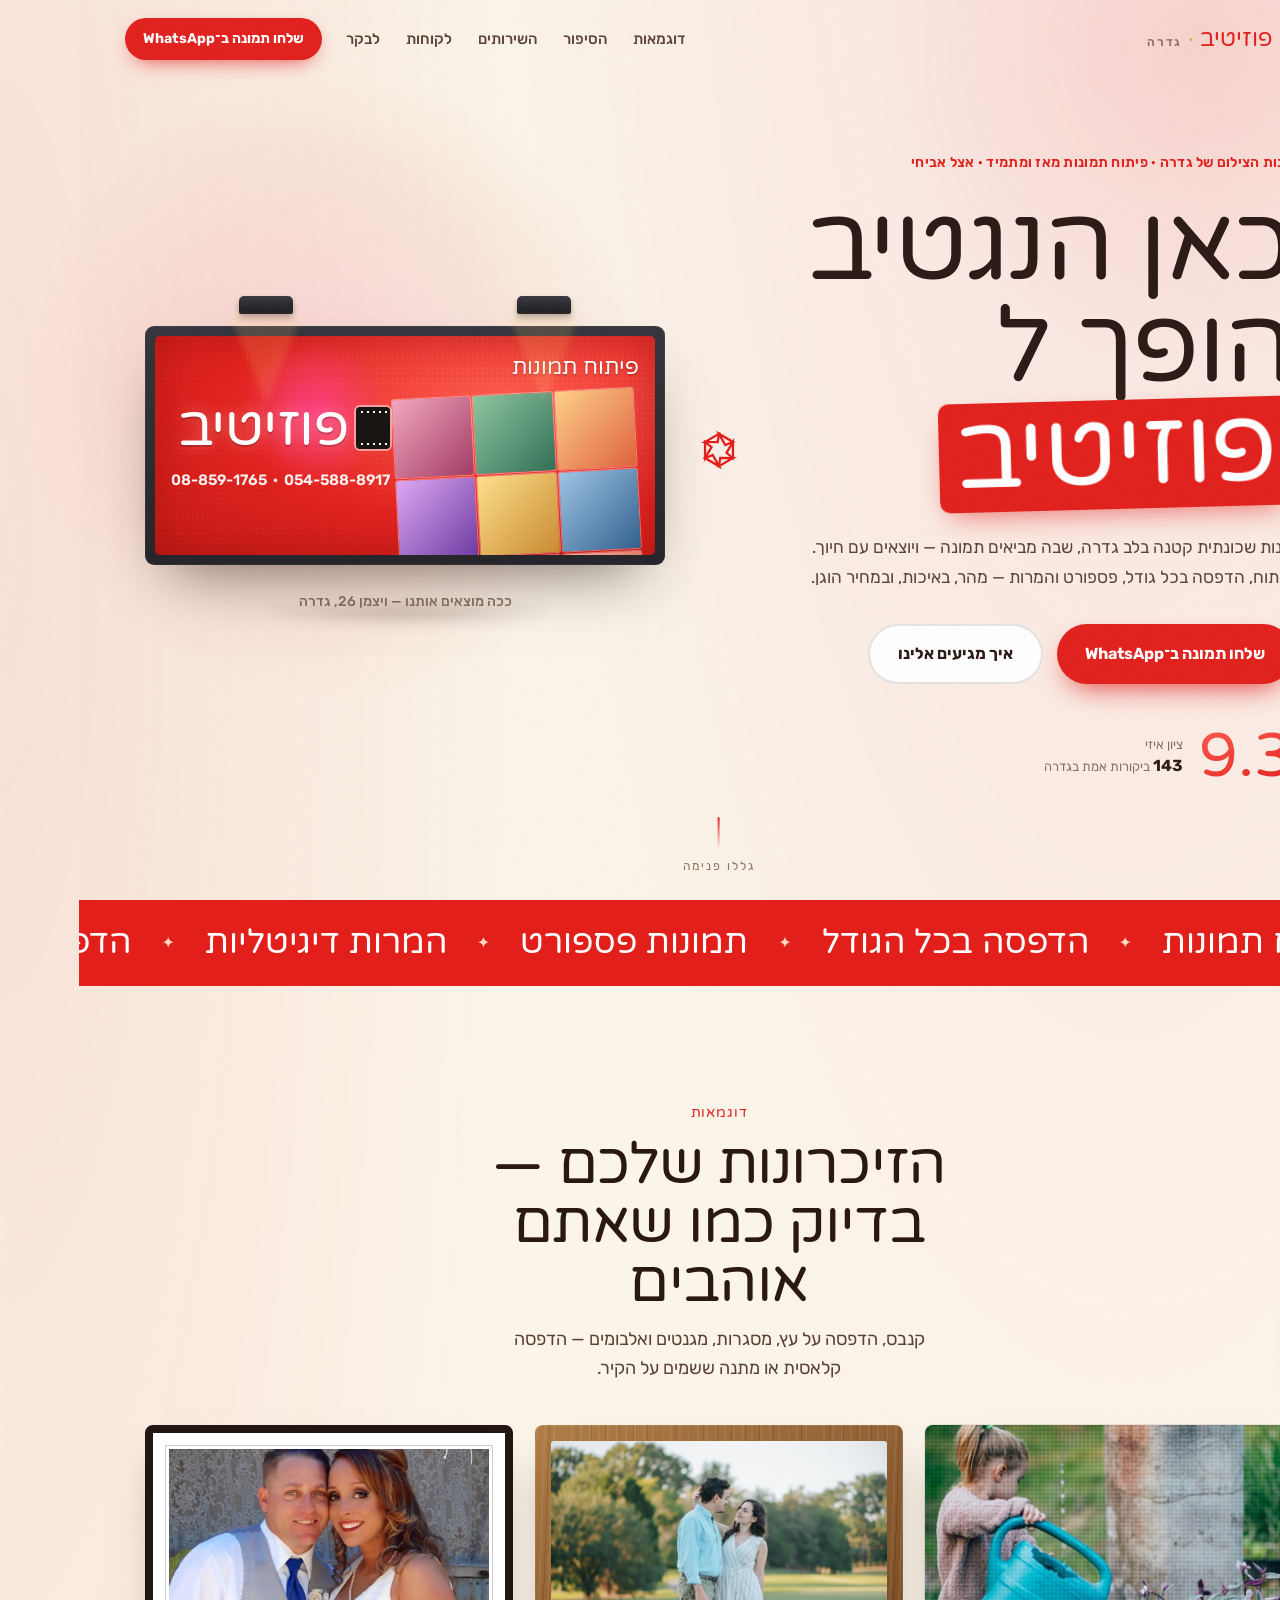
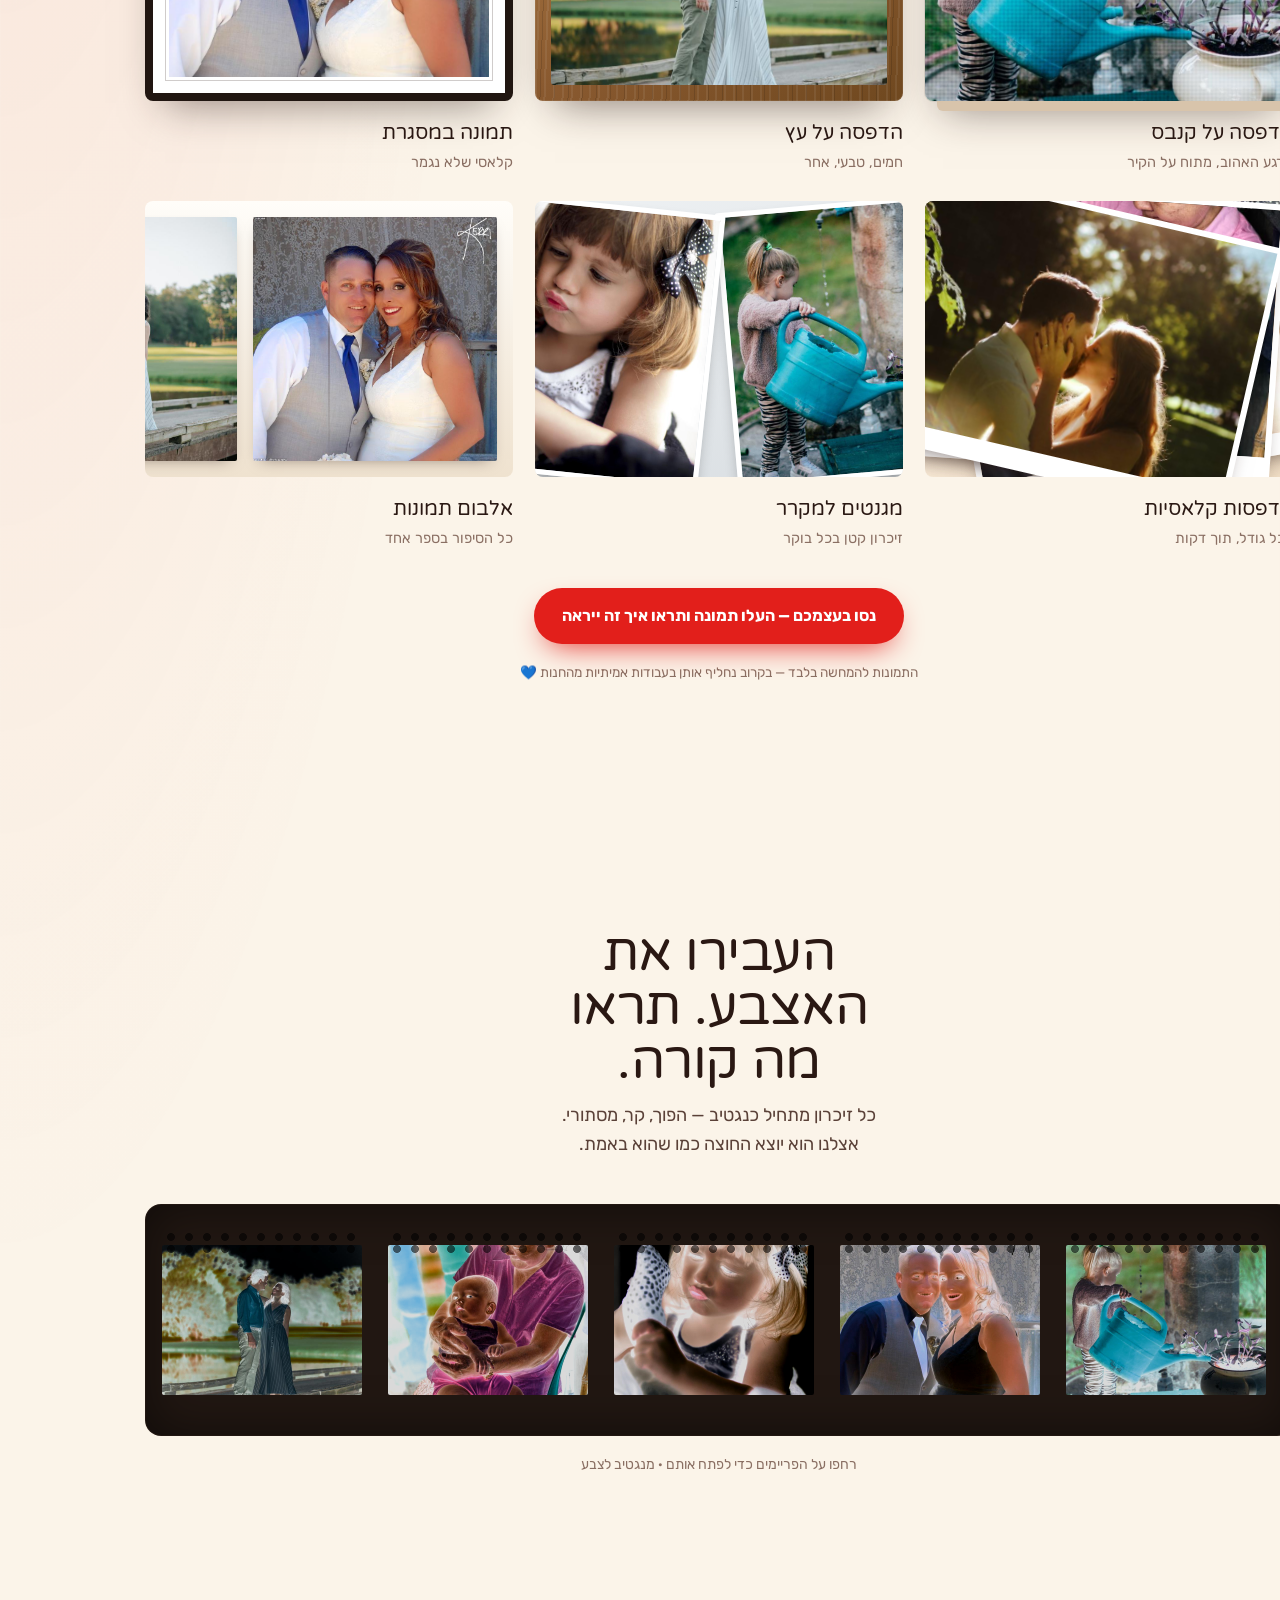
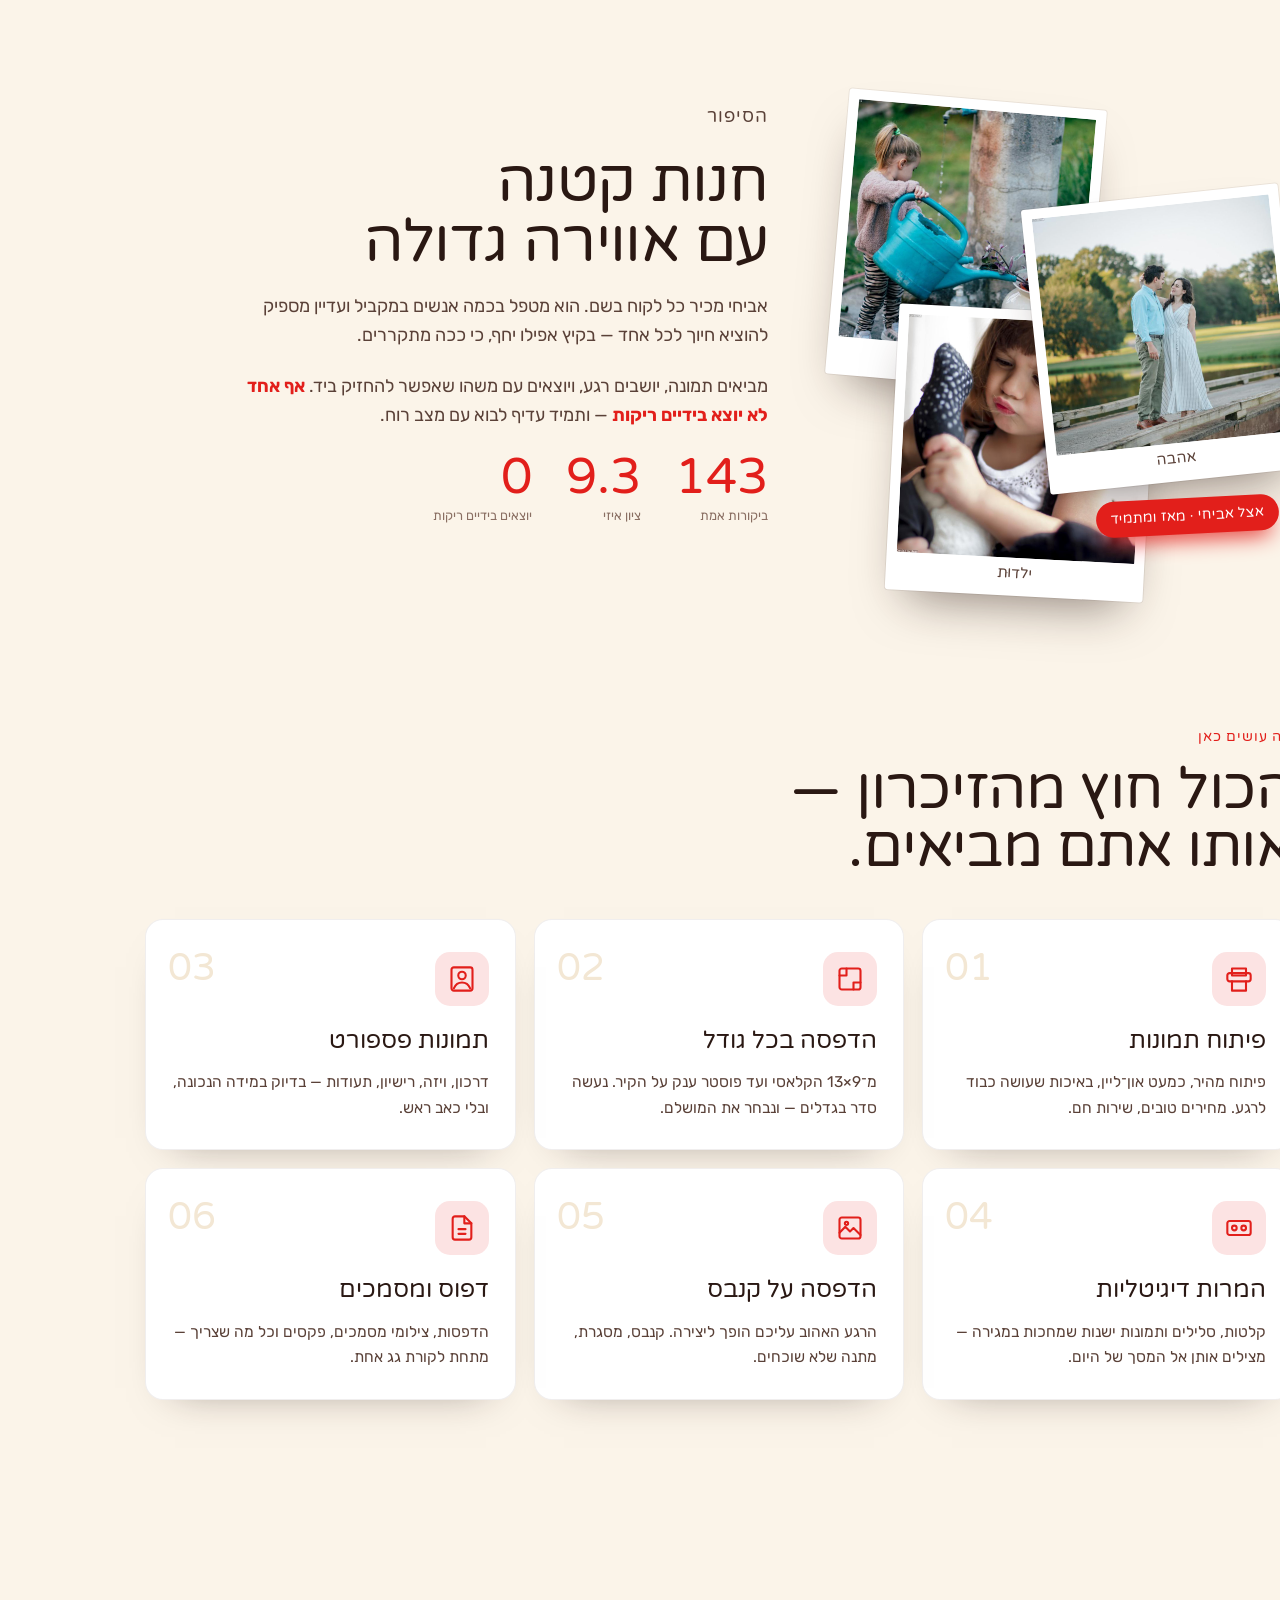
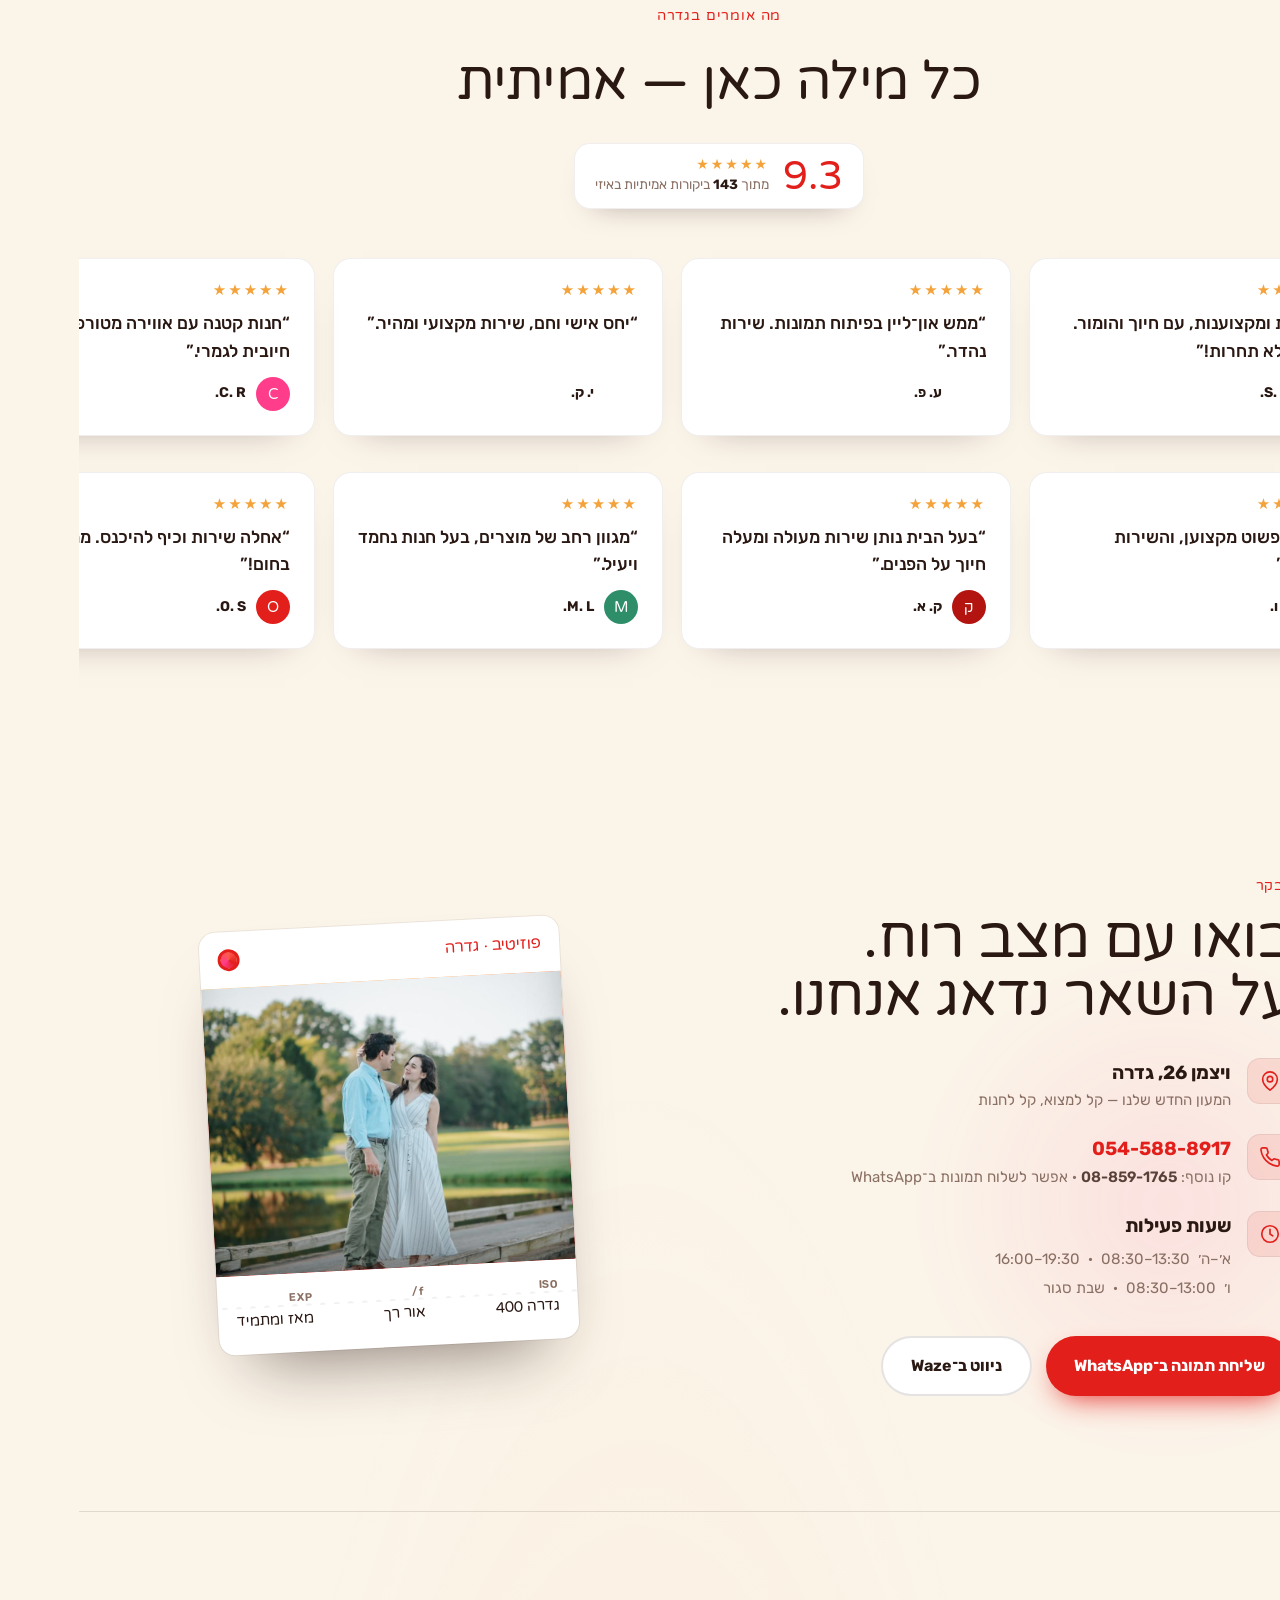
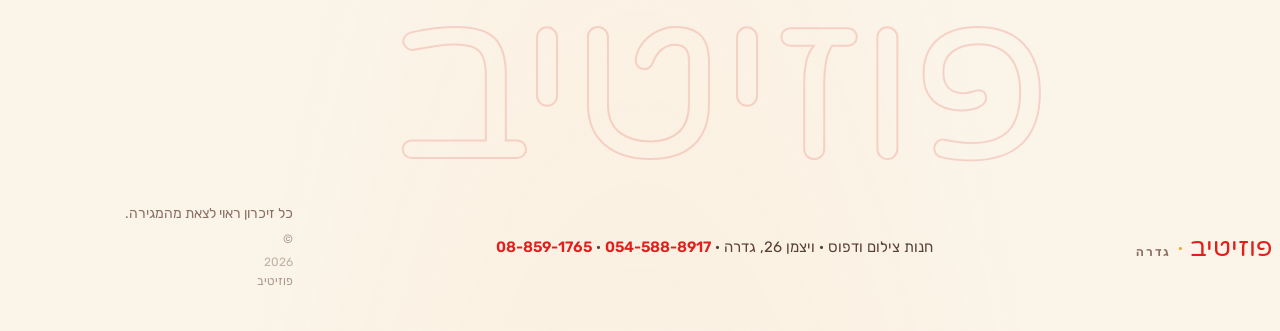
==== commit 144e1ad9: "Upgrade story + reviews sections Story: replace fake silhouette portrait with an authentic fanned Po" ====
--- a/index.html
+++ b/index.html
@@ -185,28 +185,24 @@
 <!-- ===== STORY / AVICHAI ===== -->
 <section class="story" id="story">
   <div class="story-grid">
-    <div class="story-portrait reveal">
-      <div class="portrait-card">
-        <div class="portrait-img"></div>
-        <div class="portrait-tag">
-          <span class="dot"></span> אביחי · בעל הבית
-        </div>
-      </div>
-      <div class="portrait-stamp">EST. גדרה</div>
+    <div class="story-photos reveal">
+      <figure class="polaroid p1"><img loading="lazy" src="img/family.jpg" alt="הדפסה — רגע משפחתי" /><figcaption>משפחה</figcaption></figure>
+      <figure class="polaroid p2"><img loading="lazy" src="img/couple.jpg" alt="הדפסה — זוג" /><figcaption>אהבה</figcaption></figure>
+      <figure class="polaroid p3"><img loading="lazy" src="img/kids.jpg" alt="הדפסה — ילדים" /><figcaption>ילדוּת</figcaption></figure>
+      <span class="story-note">אצל אביחי · מאז ומתמיד</span>
     </div>
 
     <div class="story-text">
       <p class="section-kicker reveal">הסיפור</p>
-      <h2 class="reveal">חנות קטנה<br>עם אווירה מטורפת</h2>
+      <h2 class="reveal">חנות קטנה<br>עם אווירה גדולה</h2>
       <p class="reveal">
-        אביחי מכיר כל לקוח. מטפל בכמה אנשים במקביל ועדיין מספיק להוציא חיוך לכל אחד.
-        בקיץ הוא עובד יחף — כנראה ככה מתקררים. <b>אף אחד לא יוצא בידיים ריקות</b>, ותמיד עדיף להגיע עם מצב רוח.
+        אביחי מכיר כל לקוח בשם. הוא מטפל בכמה אנשים במקביל ועדיין מספיק
+        להוציא חיוך לכל אחד — בקיץ אפילו יחף, כי ככה מתקררים.
       </p>
-      <blockquote class="reveal">
-        “אחלה מקום. הרגשה של בית. הבעלים מכיר כל לקוח. אף אחד לא יוצא בידיים ריקות —
-        תמיד עדיף להגיע עם מצב רוח.”
-        <cite>— א. ע., לקוח</cite>
-      </blockquote>
+      <p class="reveal">
+        מביאים תמונה, יושבים רגע, ויוצאים עם משהו שאפשר להחזיק ביד.
+        <b>אף אחד לא יוצא בידיים ריקות</b> — ותמיד עדיף לבוא עם מצב רוח.
+      </p>
 
       <div class="story-stats">
         <div class="stat reveal"><b class="count" data-count="143">0</b><span>ביקורות אמת</span></div>
@@ -262,22 +258,39 @@
 <section class="reviews" id="reviews">
   <div class="reviews-head reveal">
     <p class="section-kicker">מה אומרים בגדרה</p>
-    <h2>9.3, וכל מילה מאנשים אמיתיים</h2>
+    <h2>כל מילה כאן — אמיתית</h2>
+    <div class="reviews-badge">
+      <span class="rb-score">9.3</span>
+      <div class="rb-meta">
+        <div class="stars" aria-hidden="true">★★★★★</div>
+        <span>מתוך <b>143</b> ביקורות אמיתיות באיזי</span>
+      </div>
+    </div>
   </div>
 
   <div class="reviews-row" data-dir="1">
-    <figure class="quote"><p>“אמינות ומקצוענות, עם חיוך והומור. מקום ללא תחרות!”</p><cite>S. H.</cite></figure>
-    <figure class="quote"><p>“ממש און־ליין בפיתוח תמונות. שירות נהדר.”</p><cite>ע. פ.</cite></figure>
-    <figure class="quote"><p>“יחס אישי וחם, שירות מקצועי ומהיר.”</p><cite>י. ק.</cite></figure>
-    <figure class="quote"><p>“חנות קטנה עם אווירה מטורפת. חוויה חיובית לגמרי.”</p><cite>C. R.</cite></figure>
-    <figure class="quote"><p>“מחירים טובים, שירות חם ואדיב. ממליץ מאוד!”</p><cite>י. פ.</cite></figure>
+    <figure class="quote"><div class="stars" aria-hidden="true">★★★★★</div><p>“אמינות ומקצוענות, עם חיוך והומור. מקום ללא תחרות!”</p><div class="quote-by"><span class="avatar" data-c="1">S</span><cite>S. H.</cite></div></figure>
+    <figure class="quote"><div class="stars" aria-hidden="true">★★★★★</div><p>“ממש און־ליין בפיתוח תמונות. שירות נהדר.”</p><div class="quote-by"><span class="avatar" data-c="2">ע</span><cite>ע. פ.</cite></div></figure>
+    <figure class="quote"><div class="stars" aria-hidden="true">★★★★★</div><p>“יחס אישי וחם, שירות מקצועי ומהיר.”</p><div class="quote-by"><span class="avatar" data-c="3">י</span><cite>י. ק.</cite></div></figure>
+    <figure class="quote"><div class="stars" aria-hidden="true">★★★★★</div><p>“חנות קטנה עם אווירה מטורפת. חוויה חיובית לגמרי.”</p><div class="quote-by"><span class="avatar" data-c="4">C</span><cite>C. R.</cite></div></figure>
+    <figure class="quote"><div class="stars" aria-hidden="true">★★★★★</div><p>“מחירים טובים, שירות חם ואדיב. ממליץ מאוד!”</p><div class="quote-by"><span class="avatar" data-c="5">י</span><cite>י. פ.</cite></div></figure>
+    <figure class="quote" aria-hidden="true"><div class="stars">★★★★★</div><p>“אמינות ומקצוענות, עם חיוך והומור. מקום ללא תחרות!”</p><div class="quote-by"><span class="avatar" data-c="1">S</span><cite>S. H.</cite></div></figure>
+    <figure class="quote" aria-hidden="true"><div class="stars">★★★★★</div><p>“ממש און־ליין בפיתוח תמונות. שירות נהדר.”</p><div class="quote-by"><span class="avatar" data-c="2">ע</span><cite>ע. פ.</cite></div></figure>
+    <figure class="quote" aria-hidden="true"><div class="stars">★★★★★</div><p>“יחס אישי וחם, שירות מקצועי ומהיר.”</p><div class="quote-by"><span class="avatar" data-c="3">י</span><cite>י. ק.</cite></div></figure>
+    <figure class="quote" aria-hidden="true"><div class="stars">★★★★★</div><p>“חנות קטנה עם אווירה מטורפת. חוויה חיובית לגמרי.”</p><div class="quote-by"><span class="avatar" data-c="4">C</span><cite>C. R.</cite></div></figure>
+    <figure class="quote" aria-hidden="true"><div class="stars">★★★★★</div><p>“מחירים טובים, שירות חם ואדיב. ממליץ מאוד!”</p><div class="quote-by"><span class="avatar" data-c="5">י</span><cite>י. פ.</cite></div></figure>
   </div>
   <div class="reviews-row" data-dir="-1">
-    <figure class="quote"><p>“אביחי פשוט מקצוען, והשירות מעולה.”</p><cite>ז. ו.</cite></figure>
-    <figure class="quote"><p>“הרגשה של בית. אף אחד לא יוצא בידיים ריקות.”</p><cite>א. ע.</cite></figure>
-    <figure class="quote"><p>“מגוון רחב של מוצרים, בעל חנות נחמד ויעיל.”</p><cite>M. L.</cite></figure>
-    <figure class="quote"><p>“אחלה שירות וכיף להיכנס. על 👍”</p><cite>O. S.</cite></figure>
-    <figure class="quote"><p>“מחיר מנצח, חביבות, מקצועיות. תהיו מכורים.”</p><cite>S. H.</cite></figure>
+    <figure class="quote"><div class="stars" aria-hidden="true">★★★★★</div><p>“אביחי פשוט מקצוען, והשירות מעולה.”</p><div class="quote-by"><span class="avatar" data-c="6">ז</span><cite>ז. ו.</cite></div></figure>
+    <figure class="quote"><div class="stars" aria-hidden="true">★★★★★</div><p>“בעל הבית נותן שירות מעולה ומעלה חיוך על הפנים.”</p><div class="quote-by"><span class="avatar" data-c="7">ק</span><cite>ק. א.</cite></div></figure>
+    <figure class="quote"><div class="stars" aria-hidden="true">★★★★★</div><p>“מגוון רחב של מוצרים, בעל חנות נחמד ויעיל.”</p><div class="quote-by"><span class="avatar" data-c="8">M</span><cite>M. L.</cite></div></figure>
+    <figure class="quote"><div class="stars" aria-hidden="true">★★★★★</div><p>“אחלה שירות וכיף להיכנס. ממליץ בחום!”</p><div class="quote-by"><span class="avatar" data-c="1">O</span><cite>O. S.</cite></div></figure>
+    <figure class="quote"><div class="stars" aria-hidden="true">★★★★★</div><p>“מחיר מנצח, חביבות, מקצועיות. תהיו מכורים.”</p><div class="quote-by"><span class="avatar" data-c="2">S</span><cite>S. H.</cite></div></figure>
+    <figure class="quote" aria-hidden="true"><div class="stars">★★★★★</div><p>“אביחי פשוט מקצוען, והשירות מעולה.”</p><div class="quote-by"><span class="avatar" data-c="6">ז</span><cite>ז. ו.</cite></div></figure>
+    <figure class="quote" aria-hidden="true"><div class="stars">★★★★★</div><p>“בעל הבית נותן שירות מעולה ומעלה חיוך על הפנים.”</p><div class="quote-by"><span class="avatar" data-c="7">ק</span><cite>ק. א.</cite></div></figure>
+    <figure class="quote" aria-hidden="true"><div class="stars">★★★★★</div><p>“מגוון רחב של מוצרים, בעל חנות נחמד ויעיל.”</p><div class="quote-by"><span class="avatar" data-c="8">M</span><cite>M. L.</cite></div></figure>
+    <figure class="quote" aria-hidden="true"><div class="stars">★★★★★</div><p>“אחלה שירות וכיף להיכנס. ממליץ בחום!”</p><div class="quote-by"><span class="avatar" data-c="1">O</span><cite>O. S.</cite></div></figure>
+    <figure class="quote" aria-hidden="true"><div class="stars">★★★★★</div><p>“מחיר מנצח, חביבות, מקצועיות. תהיו מכורים.”</p><div class="quote-by"><span class="avatar" data-c="2">S</span><cite>S. H.</cite></div></figure>
   </div>
 </section>
 
--- a/styles.css
+++ b/styles.css
@@ -388,34 +388,23 @@
 .story{ padding:clamp(40px,7vw,110px) clamp(16px,4vw,46px); max-width:var(--maxw); margin:0 auto; }
 .story-grid{ display:grid; grid-template-columns:.85fr 1.15fr; gap:clamp(30px,5vw,70px); align-items:center; }
 
-.story-portrait{ position:relative; }
-.portrait-card{
-  position:relative; background:var(--card); padding:14px 14px 58px; border-radius:8px;
-  box-shadow:0 36px 64px -34px rgba(42,24,19,.55), 0 0 0 1px var(--line-2); transform:rotate(3deg); transition:transform .6s var(--ease);
-}
-.story-portrait:hover .portrait-card{ transform:rotate(0); }
-.portrait-img{
-  aspect-ratio:4/5; border-radius:4px; position:relative; overflow:hidden;
-  background:
-    radial-gradient(60% 50% at 76% 16%, #ffe6b0, transparent 60%),
-    linear-gradient(180deg,#ffb976 0%, #d8623f 45%, #7a2b34 100%);
-  filter:saturate(1.02);
-}
-.portrait-img::before{ content:""; position:absolute; inset:0;
-  background:
-    radial-gradient(34px 42px at 50% 34%, rgba(34,14,11,.92) 64%, transparent 66%),
-    radial-gradient(115px 95px at 50% 128%, rgba(34,14,11,.94) 62%, transparent 64%); }
-.portrait-img::after{ content:""; position:absolute; inset:0; box-shadow:inset 0 0 50px rgba(0,0,0,.3); mix-blend-mode:multiply; }
-.portrait-tag{ position:absolute; bottom:16px; inset-inline-start:18px;
-  font-family:var(--round); color:var(--ink); font-size:16px; display:flex; align-items:center; gap:8px; }
-.portrait-tag .dot{ width:9px; height:9px; border-radius:50%; background:var(--red); box-shadow:0 0 0 4px rgba(226,31,27,.22); animation:pulse 2s infinite; }
-@keyframes pulse{ 50%{ box-shadow:0 0 0 9px rgba(226,31,27,0);} }
-.portrait-stamp{
-  position:absolute; top:-14px; inset-inline-end:-10px; z-index:3;
-  font-weight:700; font-size:13px; letter-spacing:.1em; color:#fff;
-  background:var(--red); border-radius:8px; padding:6px 12px; transform:rotate(-8deg);
-  box-shadow:0 8px 18px -8px var(--red);
-}
+/* story: a fanned collage of fresh prints (Polaroids) */
+.story-photos{ position:relative; height:clamp(350px,40vw,440px); }
+.polaroid{ position:absolute; width:56%; background:#fff; padding:10px 10px 38px; border-radius:3px;
+  box-shadow:0 26px 50px -22px rgba(42,24,19,.55), 0 0 0 1px var(--line-2);
+  transition:transform .55s var(--ease); }
+.polaroid img{ width:100%; aspect-ratio:1/1; object-fit:cover; display:block; border-radius:1px; }
+.polaroid figcaption{ position:absolute; bottom:11px; inset-inline:0; text-align:center;
+  font-family:var(--round); color:var(--ink-soft); font-size:15px; }
+.p1{ top:1%;  inset-inline-end:1%;  transform:rotate(5deg);  z-index:1; }
+.p2{ top:23%; inset-inline-start:0;  transform:rotate(-6deg); z-index:3; }
+.p3{ top:49%; inset-inline-end:13%; transform:rotate(3deg);  z-index:2; }
+.story-photos:hover .p1{ transform:rotate(8deg)  translateY(-5px); }
+.story-photos:hover .p2{ transform:rotate(-3deg) translateY(-5px) scale(1.02); }
+.story-photos:hover .p3{ transform:rotate(6deg)  translateY(-5px); }
+.story-note{ position:absolute; bottom:0; inset-inline-start:3%; z-index:4; white-space:nowrap;
+  font-family:var(--round); color:#fff; background:var(--red); padding:7px 15px; border-radius:999px;
+  font-size:14px; transform:rotate(-3deg); box-shadow:0 12px 22px -8px var(--red); }
 
 .section-kicker{ color:var(--red); font-family:var(--round); font-weight:400; letter-spacing:.06em; font-size:14px; margin-bottom:12px; }
 .story-text h2{ font-family:var(--round); font-weight:400; font-size:clamp(32px,5.2vw,60px); letter-spacing:-.01em; line-height:1; margin-bottom:20px; color:var(--ink); }
@@ -431,7 +420,7 @@
 .stat b{ font-family:var(--round); font-weight:400; font-size:clamp(34px,4vw,50px); line-height:1;
   color:var(--red); display:block; }
 .stat span{ font-size:13px; color:var(--muted); }
-@media (max-width:860px){ .story-grid{ grid-template-columns:1fr; } .story-portrait{ max-width:330px; margin-inline:auto; } }
+@media (max-width:860px){ .story-grid{ grid-template-columns:1fr; } .story-photos{ width:min(380px,100%); margin-inline:auto; height:380px; margin-bottom:10px; } }
 
 /* =========================================================
    SERVICES
@@ -471,23 +460,42 @@
    REVIEWS
    ========================================================= */
 .reviews{ padding:clamp(50px,8vw,110px) 0; overflow:hidden; }
-.reviews-head{ text-align:center; margin-bottom:42px; padding-inline:clamp(16px,4vw,46px); }
+.reviews-head{ text-align:center; margin-bottom:40px; padding-inline:clamp(16px,4vw,46px); }
 .reviews-head h2{ font-family:var(--round); font-weight:400; font-size:clamp(28px,5vw,54px); letter-spacing:-.01em; color:var(--ink); }
+
+/* credibility badge */
+.reviews-badge{ display:inline-flex; align-items:center; gap:14px; margin-top:18px;
+  background:var(--card); border:1px solid var(--line-2); border-radius:16px; padding:12px 20px;
+  box-shadow:0 14px 30px -22px rgba(42,24,19,.5); }
+.rb-score{ font-family:var(--round); font-size:40px; line-height:1; color:var(--red); }
+.rb-meta{ text-align:start; }
+.rb-meta span{ font-size:13.5px; color:var(--muted); display:block; margin-top:2px; }
+.rb-meta b{ color:var(--ink); }
+
+.stars{ color:var(--gold); font-size:14px; letter-spacing:2px; line-height:1; }
+
 .reviews-row{ display:flex; gap:18px; width:max-content; padding:9px 0; }
-.reviews-row[data-dir="1"]{ animation:rowR 48s linear infinite; }
-.reviews-row[data-dir="-1"]{ animation:rowL 54s linear infinite; margin-top:18px; }
+.reviews-row[data-dir="1"]{ animation:rowR 60s linear infinite; }
+.reviews-row[data-dir="-1"]{ animation:rowL 66s linear infinite; margin-top:18px; }
 @keyframes rowR{ to{ transform:translateX(50%);} }
 @keyframes rowL{ from{ transform:translateX(50%);} to{ transform:translateX(0);} }
 .reviews:hover .reviews-row{ animation-play-state:paused; }
 .quote{
-  flex:0 0 auto; width:336px; padding:26px 24px; border-radius:18px;
+  flex:0 0 auto; width:330px; padding:24px; border-radius:18px;
   background:var(--card); border:1px solid var(--line-2); position:relative;
   box-shadow:0 16px 36px -30px rgba(42,24,19,.5);
-}
-.quote::before{ content:"“"; font-family:Georgia, serif; font-size:74px; line-height:0; color:var(--red); opacity:.28;
-  position:absolute; top:34px; inset-inline-start:18px; }
-.quote p{ font-size:18px; line-height:1.55; color:var(--ink); font-weight:500; padding-top:14px; }
-.quote cite{ display:block; margin-top:12px; font-style:normal; font-weight:700; font-size:14px; color:var(--red); }
+  display:flex; flex-direction:column; gap:12px;
+}
+.quote .stars{ font-size:15px; }
+.quote p{ font-size:17.5px; line-height:1.55; color:var(--ink); font-weight:500; flex:1; }
+.quote-by{ display:flex; align-items:center; gap:10px; }
+.quote cite{ font-style:normal; font-weight:700; font-size:14px; color:var(--ink); }
+.avatar{ width:34px; height:34px; flex:0 0 auto; border-radius:50%; display:grid; place-items:center;
+  font-family:var(--round); font-size:15px; color:#fff; background:var(--red); }
+.avatar[data-c="2"]{ background:var(--ember); } .avatar[data-c="3"]{ background:var(--fixer); }
+.avatar[data-c="4"]{ background:var(--pink); }  .avatar[data-c="5"]{ background:var(--gold); color:var(--ink); }
+.avatar[data-c="6"]{ background:#8a5a30; }      .avatar[data-c="7"]{ background:var(--red-deep); }
+.avatar[data-c="8"]{ background:#2f8e6a; }
 
 /* =========================================================
    VISIT
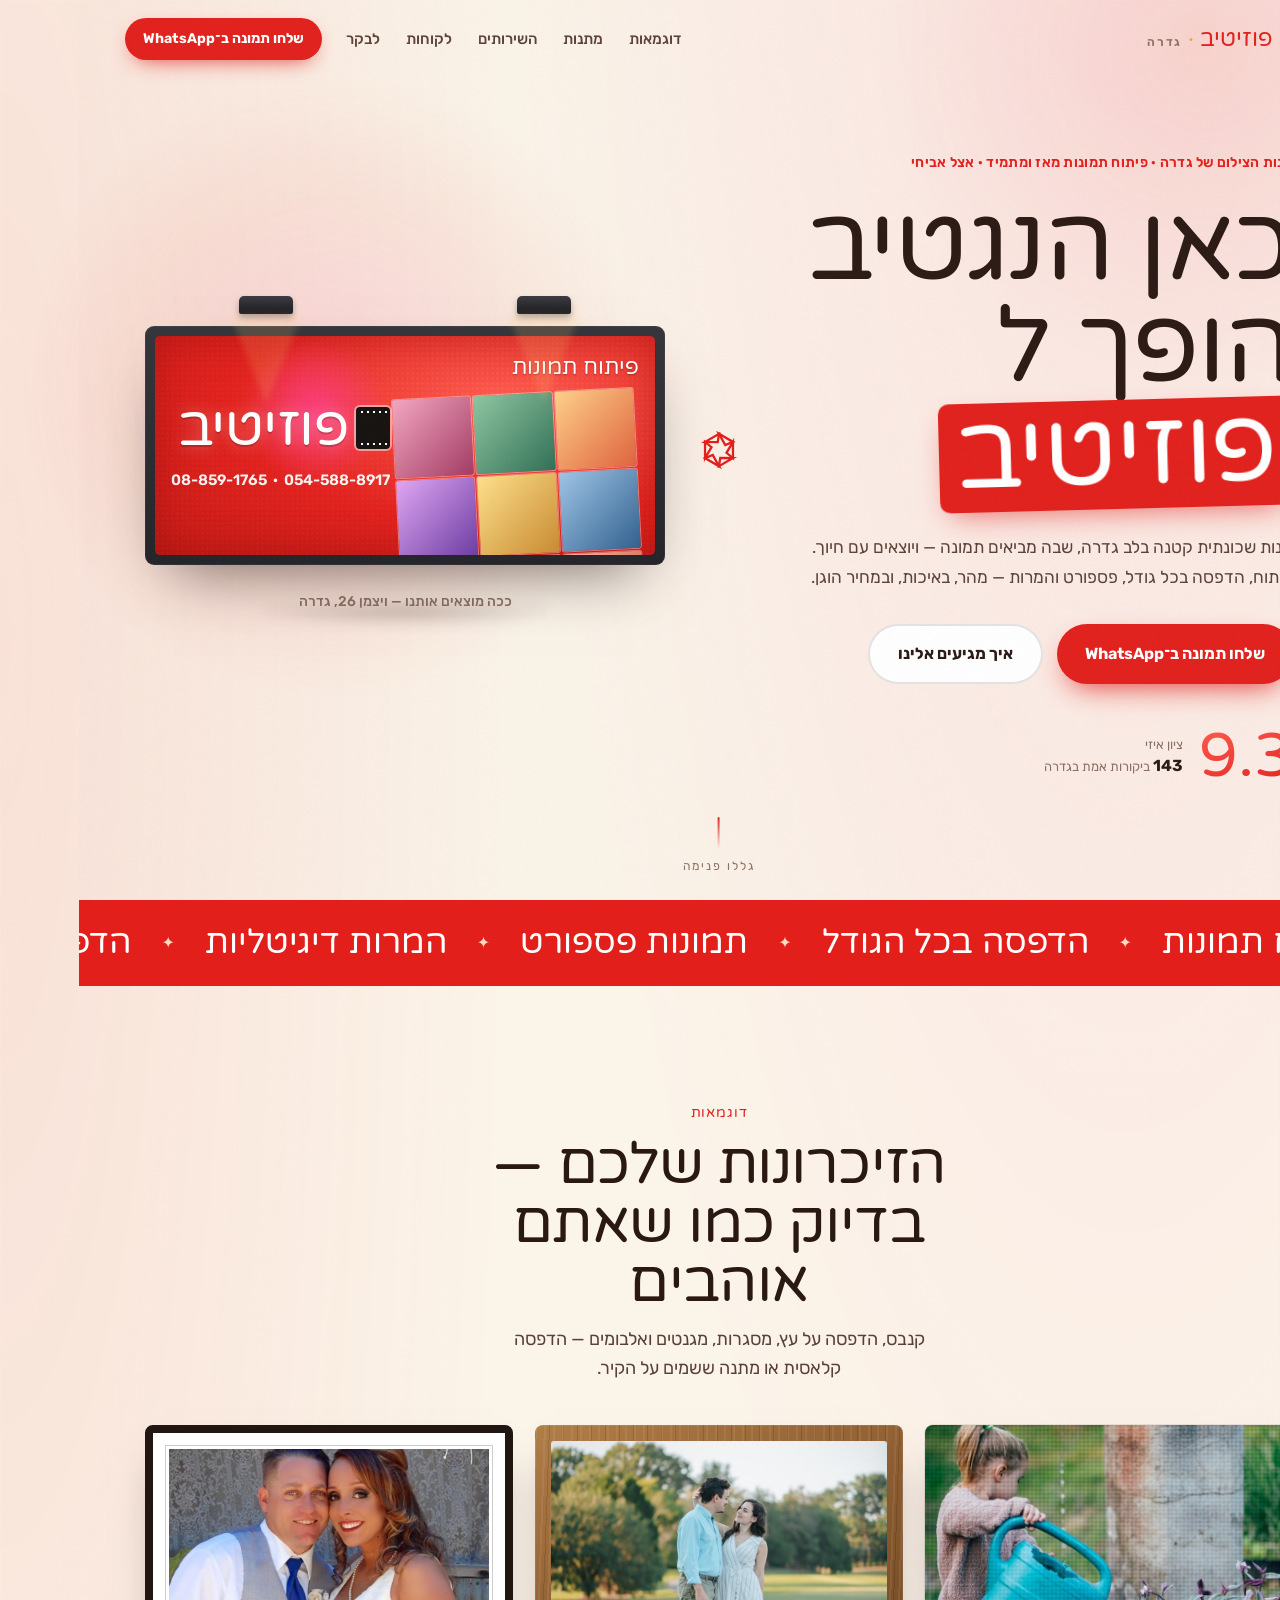
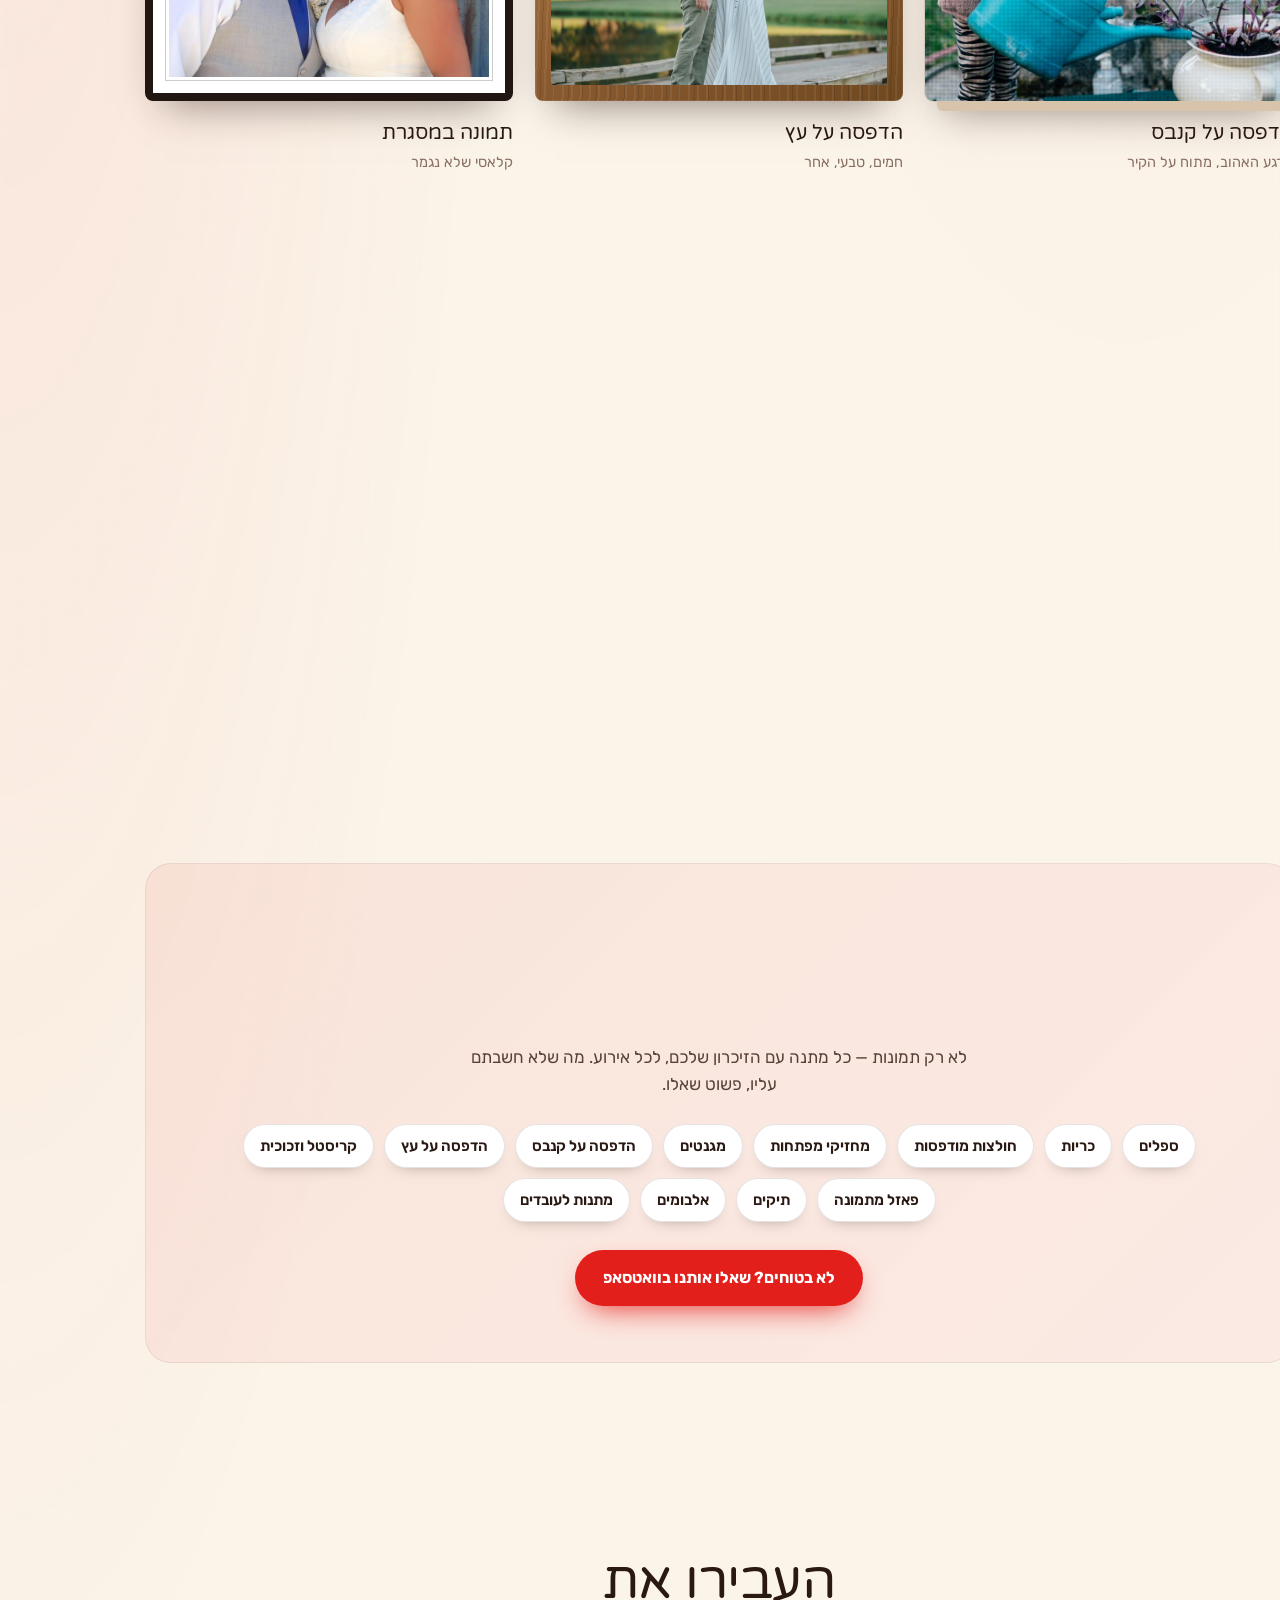
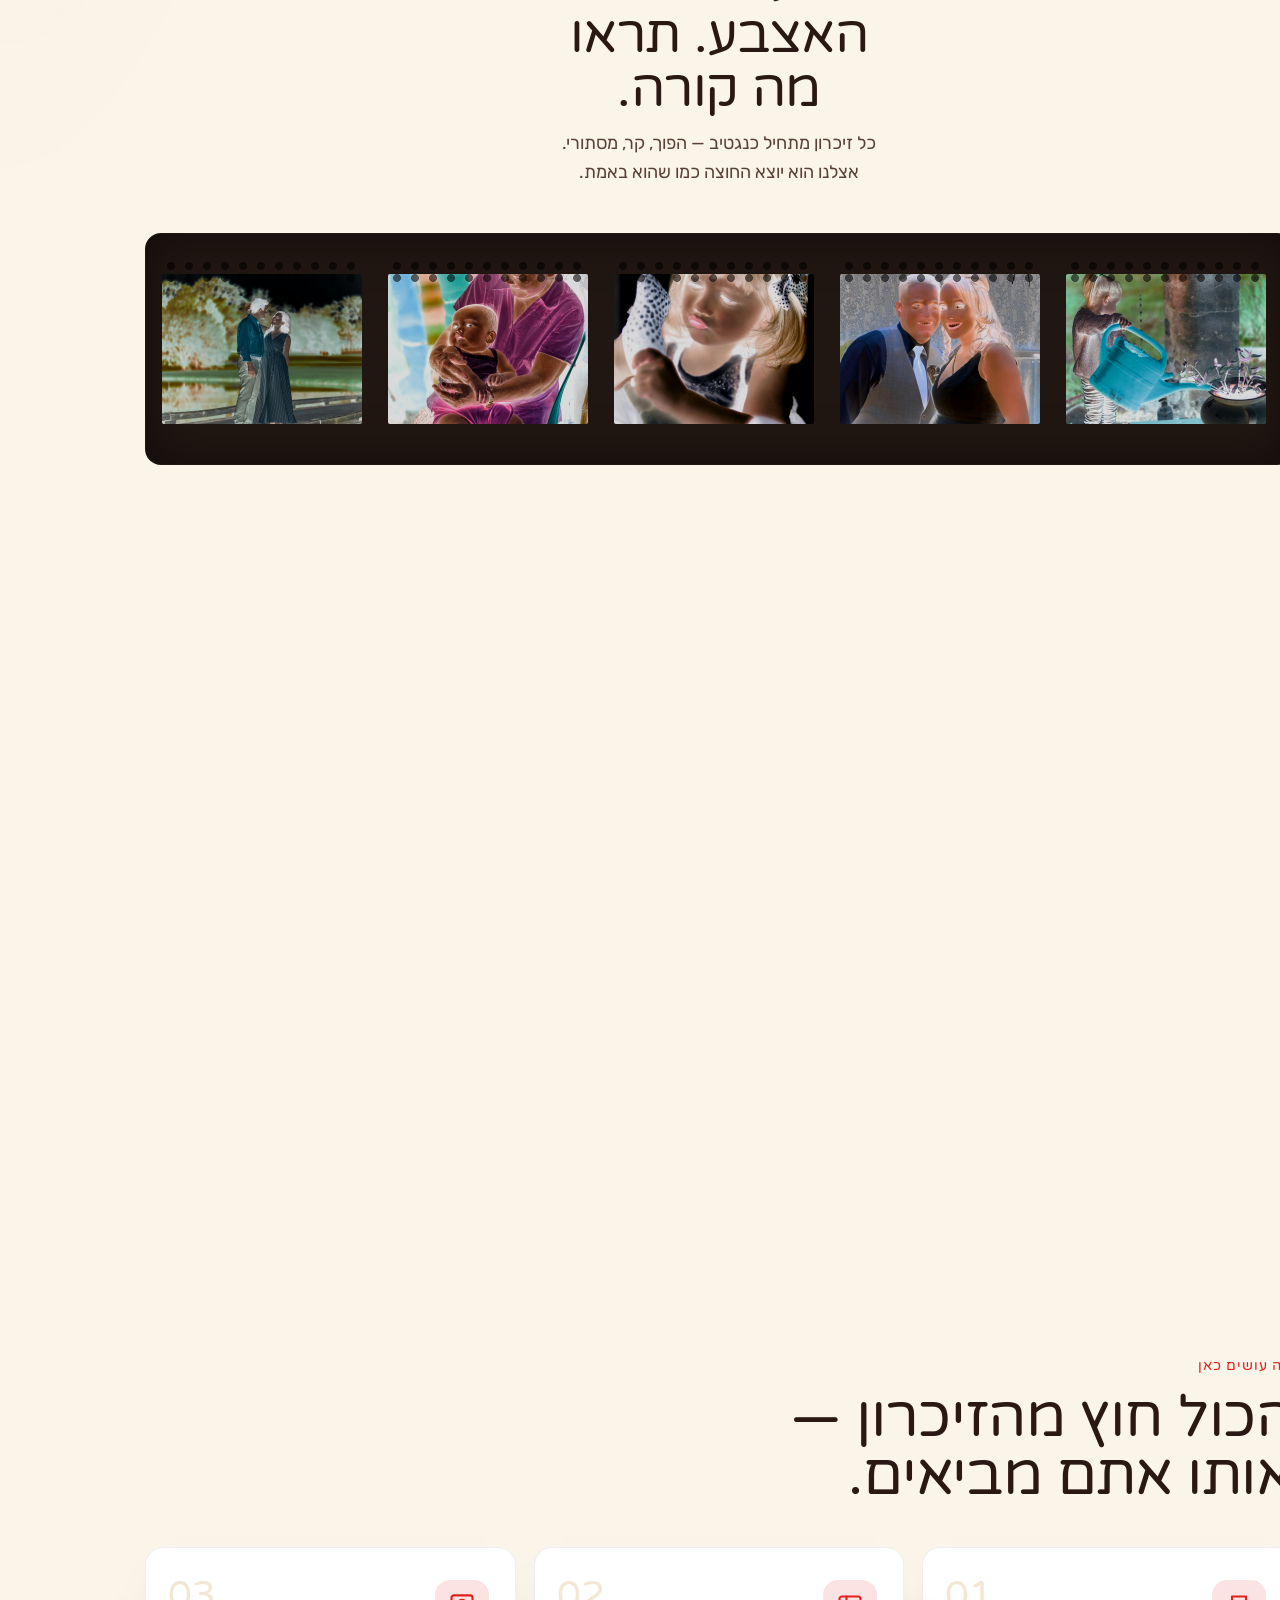
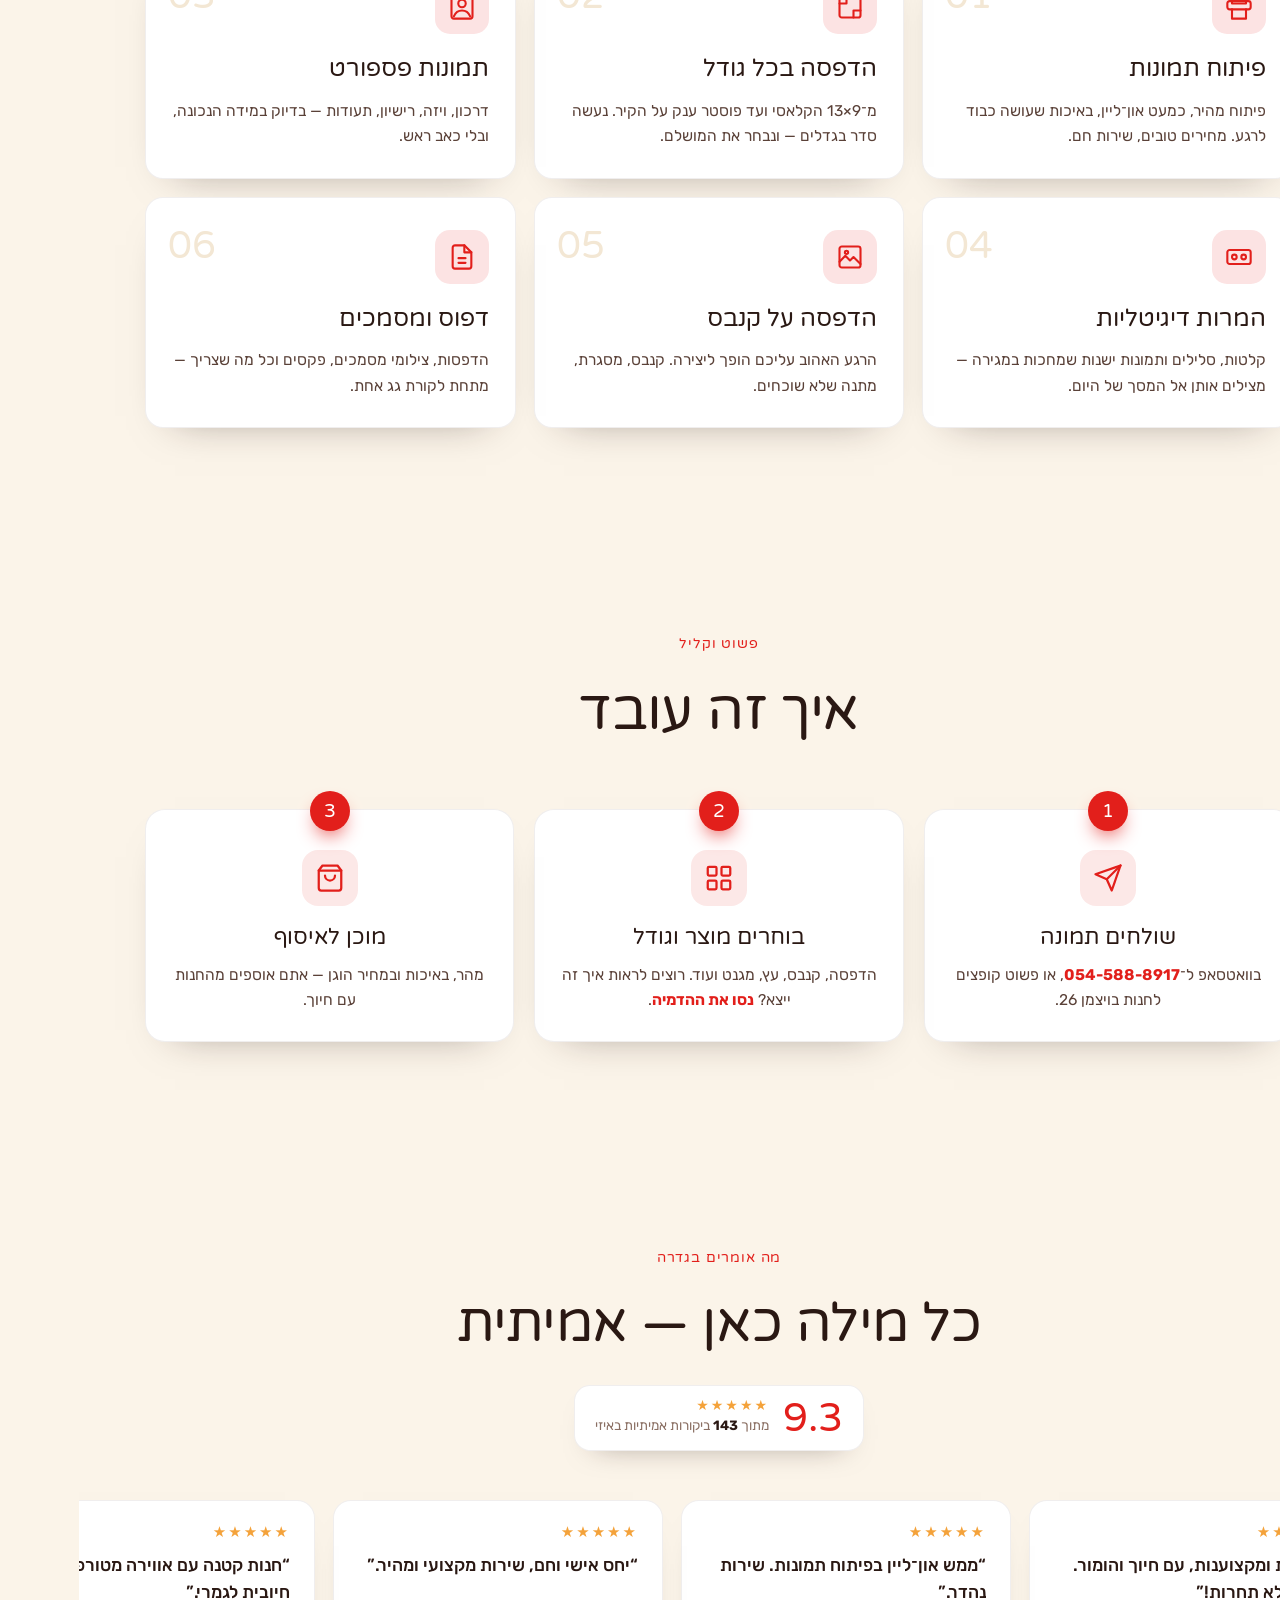
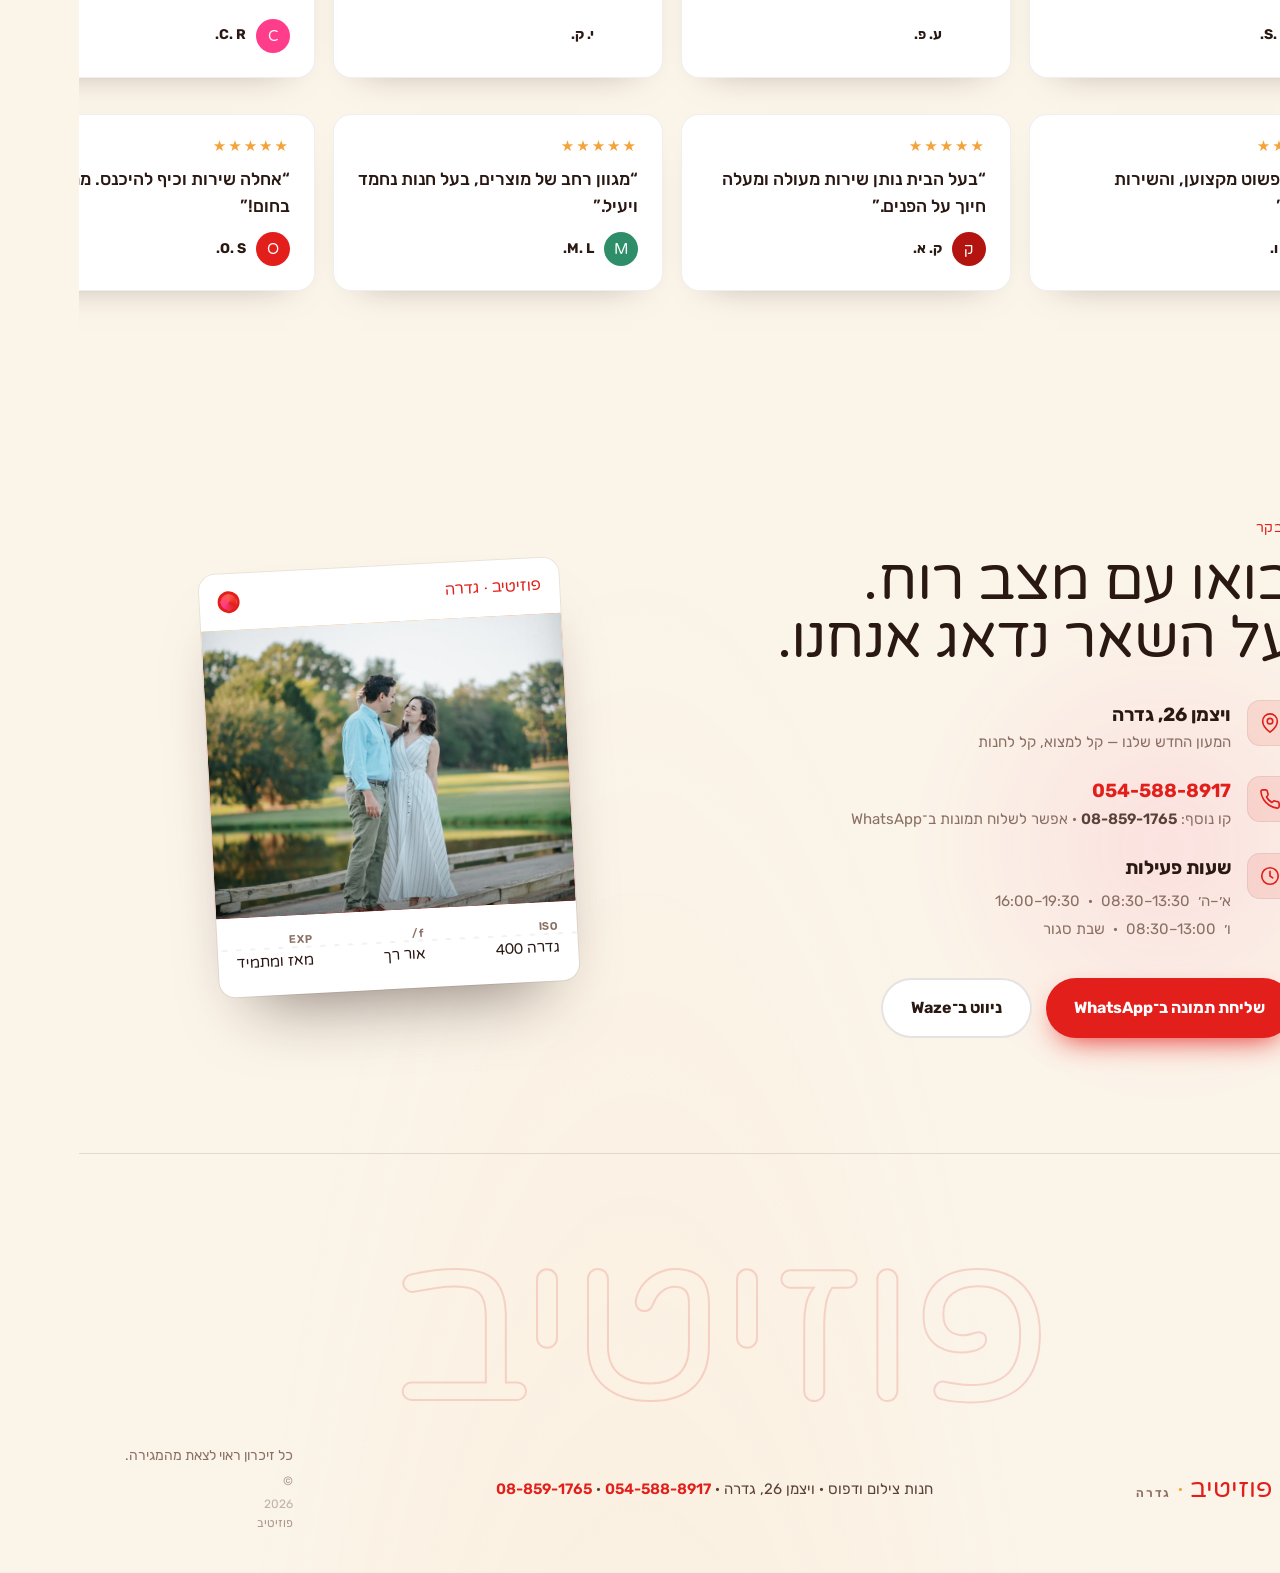
==== commit d549b8eb: "Add How-it-works steps and printed-gifts range section Inspired by competitor analysis (hprintit.co." ====
--- a/index.html
+++ b/index.html
@@ -34,7 +34,7 @@
   </a>
   <nav class="nav-links" aria-label="ניווט ראשי">
     <a href="examples.html">דוגמאות</a>
-    <a href="#story">הסיפור</a>
+    <a href="#gifts">מתנות</a>
     <a href="#services">השירותים</a>
     <a href="#reviews">לקוחות</a>
     <a href="#visit">לבקר</a>
@@ -162,6 +162,21 @@
   <p class="gallery-note reveal">התמונות להמחשה בלבד — בקרוב נחליף אותן בעבודות אמיתיות מהחנות 💙</p>
 </section>
 
+<!-- ===== GIFTS / RANGE ===== -->
+<section class="gifts" id="gifts">
+  <div class="gifts-inner">
+    <p class="section-kicker reveal">מגוון רחב של מוצרים</p>
+    <h2 class="reveal">אפשר להדפיס על כמעט הכל</h2>
+    <p class="gifts-sub reveal">לא רק תמונות — כל מתנה עם הזיכרון שלכם, לכל אירוע. מה שלא חשבתם עליו, פשוט שאלו.</p>
+    <div class="chips-cloud reveal">
+      <span>ספלים</span><span>כריות</span><span>חולצות מודפסות</span><span>מחזיקי מפתחות</span>
+      <span>מגנטים</span><span>הדפסה על קנבס</span><span>הדפסה על עץ</span><span>קריסטל וזכוכית</span>
+      <span>פאזל מתמונה</span><span>תיקים</span><span>אלבומים</span><span>מתנות לעובדים</span>
+    </div>
+    <a href="https://wa.me/972545888917" class="btn btn-primary magnetic reveal" target="_blank" rel="noopener">לא בטוחים? שאלו אותנו בוואטסאפ</a>
+  </div>
+</section>
+
 <!-- ===== NEGATIVE → POSITIVE ===== -->
 <section class="concept" id="concept">
   <div class="concept-head reveal">
@@ -251,6 +266,34 @@
       <h3>דפוס ומסמכים</h3>
       <p>הדפסות, צילומי מסמכים, פקסים וכל מה שצריך — מתחת לקורת גג אחת.</p>
     </article>
+  </div>
+</section>
+
+<!-- ===== HOW IT WORKS ===== -->
+<section class="how" id="how">
+  <div class="how-head">
+    <p class="section-kicker reveal">פשוט וקליל</p>
+    <h2 class="reveal">איך זה עובד</h2>
+  </div>
+  <div class="steps">
+    <div class="step reveal">
+      <span class="step-num">1</span>
+      <div class="step-ico" data-ico="send"></div>
+      <h3>שולחים תמונה</h3>
+      <p>בוואטסאפ ל־<a href="https://wa.me/972545888917" target="_blank" rel="noopener" dir="ltr">054-588-8917</a>, או פשוט קופצים לחנות בויצמן 26.</p>
+    </div>
+    <div class="step reveal">
+      <span class="step-num">2</span>
+      <div class="step-ico" data-ico="pick"></div>
+      <h3>בוחרים מוצר וגודל</h3>
+      <p>הדפסה, קנבס, עץ, מגנט ועוד. רוצים לראות איך זה ייצא? <a href="examples.html">נסו את ההדמיה</a>.</p>
+    </div>
+    <div class="step reveal">
+      <span class="step-num">3</span>
+      <div class="step-ico" data-ico="ready"></div>
+      <h3>מוכן לאיסוף</h3>
+      <p>מהר, באיכות ובמחיר הוגן — אתם אוספים מהחנות עם חיוך.</p>
+    </div>
   </div>
 </section>
 
--- a/styles.css
+++ b/styles.css
@@ -566,6 +566,43 @@
 .reveal[data-d="2"]{ transition-delay:.08s } .reveal[data-d="3"]{ transition-delay:.16s }
 .reveal[data-d="4"]{ transition-delay:.24s } .reveal[data-d="5"]{ transition-delay:.32s }
 
+/* =========================================================
+   GIFTS / product range
+   ========================================================= */
+.gifts{ padding:clamp(30px,5vw,70px) clamp(16px,4vw,46px); max-width:var(--maxw); margin:0 auto; }
+.gifts-inner{ text-align:center; border:1px solid var(--line-2); border-radius:26px;
+  background:linear-gradient(135deg, rgba(226,31,27,.07), rgba(255,61,139,.05));
+  padding:clamp(32px,5vw,56px) clamp(20px,4vw,46px); }
+.gifts-inner h2{ font-family:var(--round); font-weight:400; font-size:clamp(28px,4.6vw,50px); letter-spacing:-.01em; color:var(--ink); margin-bottom:10px; }
+.gifts-sub{ color:var(--ink-soft); font-size:17px; max-width:48ch; margin:0 auto 26px; }
+.chips-cloud{ display:flex; flex-wrap:wrap; justify-content:center; gap:10px; margin-bottom:28px; }
+.chips-cloud span{ background:var(--card); border:1px solid var(--line); border-radius:999px;
+  padding:9px 16px; font-weight:600; font-size:15px; color:var(--ink);
+  box-shadow:0 8px 16px -12px rgba(42,24,19,.5); transition:transform .2s var(--ease), border-color .2s, color .2s; }
+.chips-cloud span:hover{ transform:translateY(-3px); border-color:var(--red); color:var(--red); }
+
+/* =========================================================
+   HOW IT WORKS
+   ========================================================= */
+.how{ padding:clamp(50px,8vw,110px) clamp(16px,4vw,46px); max-width:var(--maxw); margin:0 auto; }
+.how-head{ text-align:center; margin-bottom:52px; }
+.how-head h2{ font-family:var(--round); font-weight:400; font-size:clamp(30px,5vw,56px); letter-spacing:-.01em; color:var(--ink); }
+.steps{ display:grid; grid-template-columns:repeat(3,1fr); gap:20px; }
+.step{ position:relative; background:var(--card); border:1px solid var(--line-2); border-radius:20px;
+  padding:34px 26px 28px; text-align:center; box-shadow:0 18px 40px -30px rgba(42,24,19,.5); }
+.step-num{ position:absolute; top:-19px; left:50%; transform:translateX(-50%); width:40px; height:40px; border-radius:50%;
+  background:var(--red); color:#fff; font-family:var(--round); display:grid; place-items:center; font-size:19px; box-shadow:0 10px 20px -8px var(--red); }
+.step-ico{ width:56px; height:56px; margin:6px auto 14px; position:relative; }
+.step-ico::before{ content:""; position:absolute; inset:0; border-radius:16px; background:var(--red); opacity:.1; }
+.step-ico::after{ content:""; position:absolute; inset:0; background-position:center; background-repeat:no-repeat; background-size:30px; }
+.step-ico[data-ico="send"]::after{ background-image:url("data:image/svg+xml,%3Csvg xmlns='http://www.w3.org/2000/svg' viewBox='0 0 24 24' fill='none' stroke='%23e21f1b' stroke-width='1.8' stroke-linecap='round' stroke-linejoin='round'%3E%3Cpath d='M22 2 11 13'/%3E%3Cpath d='M22 2 15 22 11 13 2 9z'/%3E%3C/svg%3E"); }
+.step-ico[data-ico="pick"]::after{ background-image:url("data:image/svg+xml,%3Csvg xmlns='http://www.w3.org/2000/svg' viewBox='0 0 24 24' fill='none' stroke='%23e21f1b' stroke-width='1.8' stroke-linecap='round' stroke-linejoin='round'%3E%3Crect x='3' y='3' width='7' height='7' rx='1'/%3E%3Crect x='14' y='3' width='7' height='7' rx='1'/%3E%3Crect x='14' y='14' width='7' height='7' rx='1'/%3E%3Crect x='3' y='14' width='7' height='7' rx='1'/%3E%3C/svg%3E"); }
+.step-ico[data-ico="ready"]::after{ background-image:url("data:image/svg+xml,%3Csvg xmlns='http://www.w3.org/2000/svg' viewBox='0 0 24 24' fill='none' stroke='%23e21f1b' stroke-width='1.8' stroke-linecap='round' stroke-linejoin='round'%3E%3Cpath d='M6 2 3 6v14a2 2 0 0 0 2 2h14a2 2 0 0 0 2-2V6l-3-4Z'/%3E%3Cpath d='M3 6h18'/%3E%3Cpath d='M16 10a4 4 0 0 1-8 0'/%3E%3C/svg%3E"); }
+.step h3{ font-family:var(--round); font-weight:400; font-size:22px; color:var(--ink); margin-bottom:8px; }
+.step p{ color:var(--ink-soft); font-size:15.5px; line-height:1.6; }
+.step a{ color:var(--red); font-weight:700; }
+@media (max-width:760px){ .steps{ grid-template-columns:1fr; gap:36px; } }
+
 @media (prefers-reduced-motion: reduce){
   *{ animation:none !important; transition:none !important; }
   .reveal{ opacity:1; transform:none; }
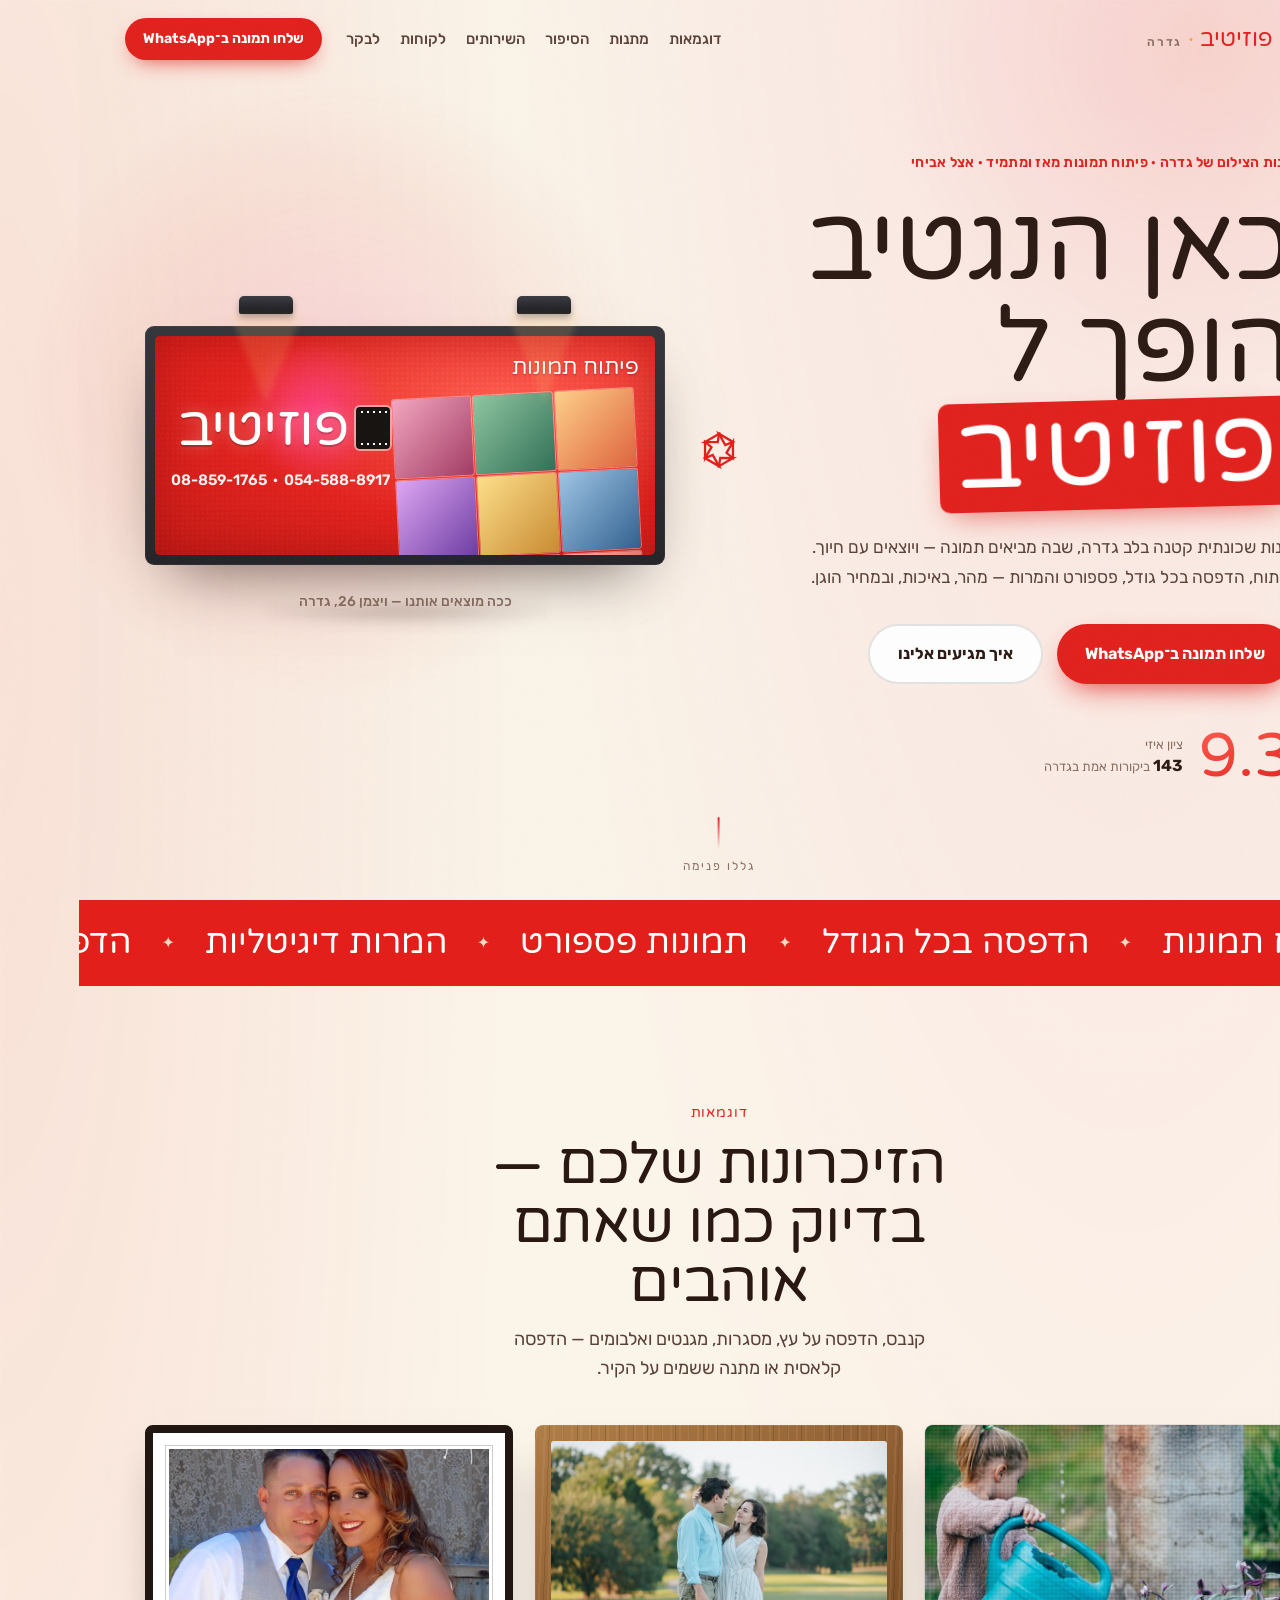
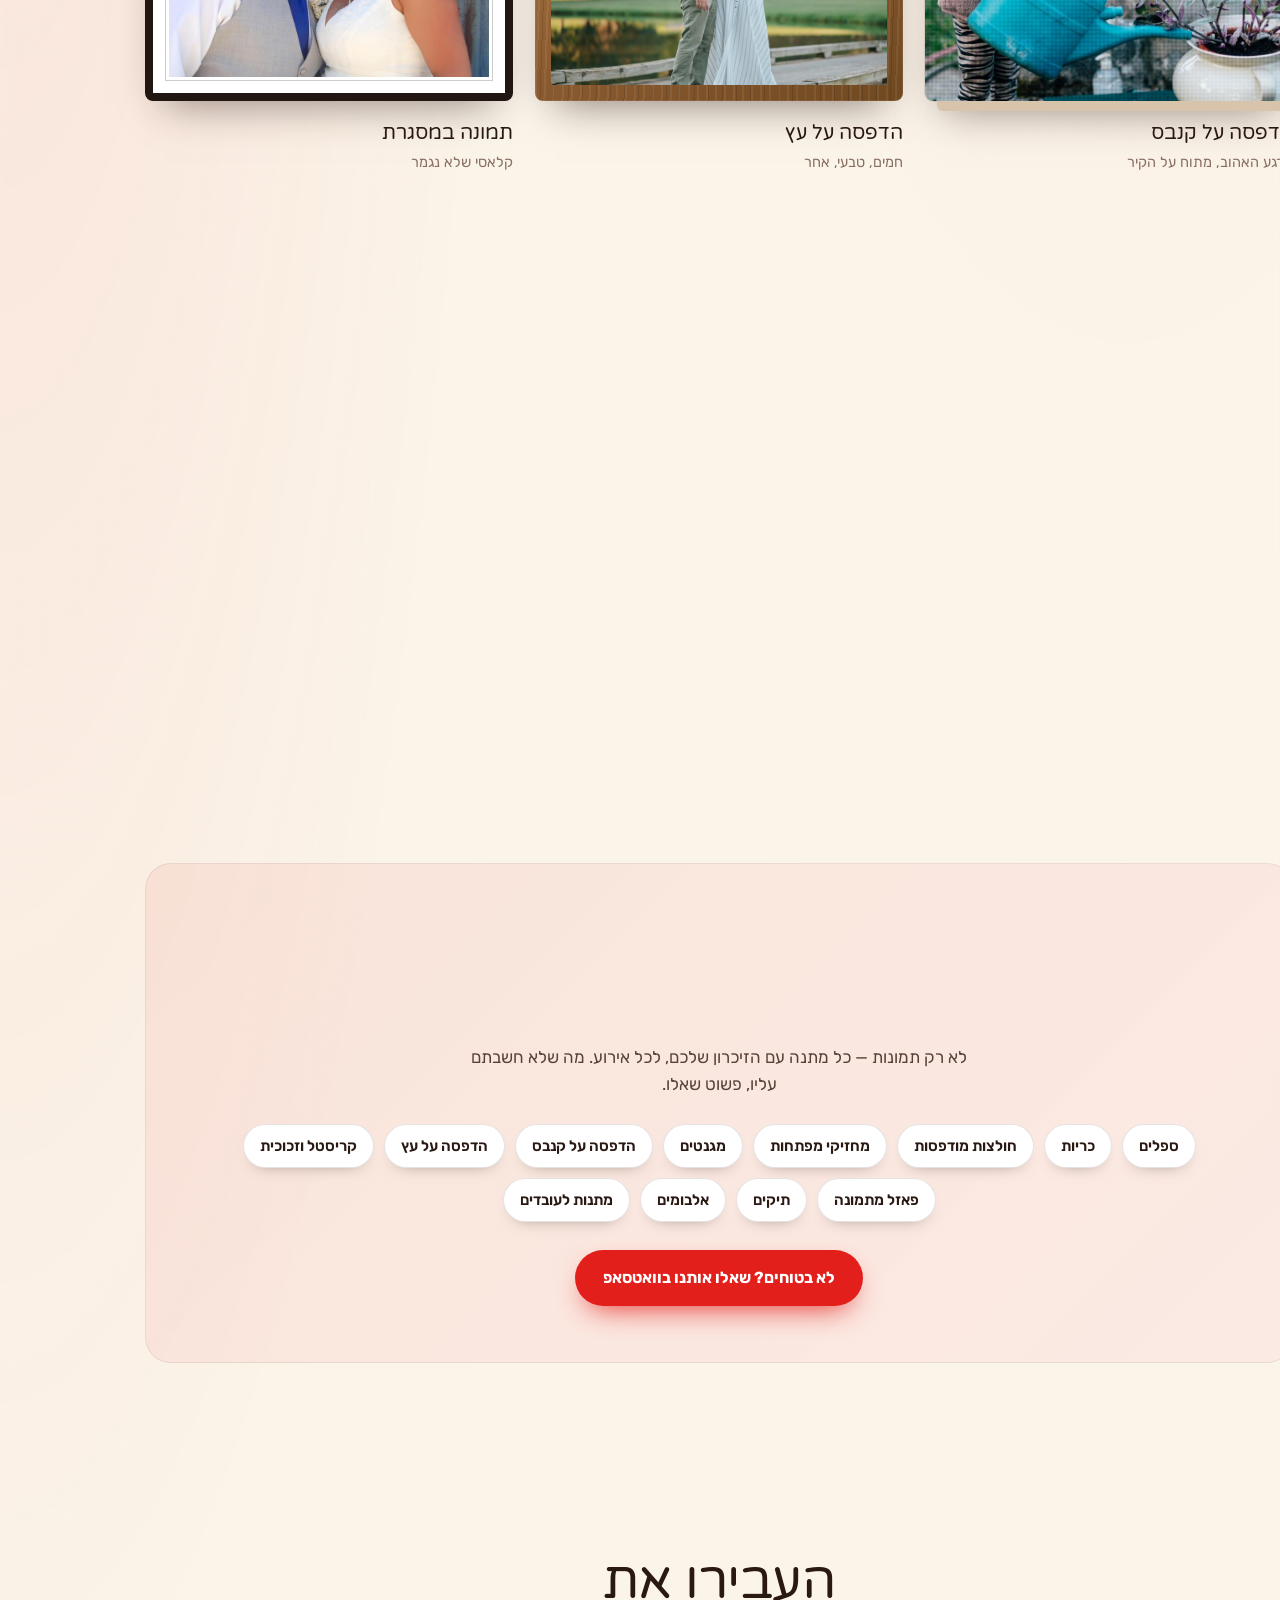
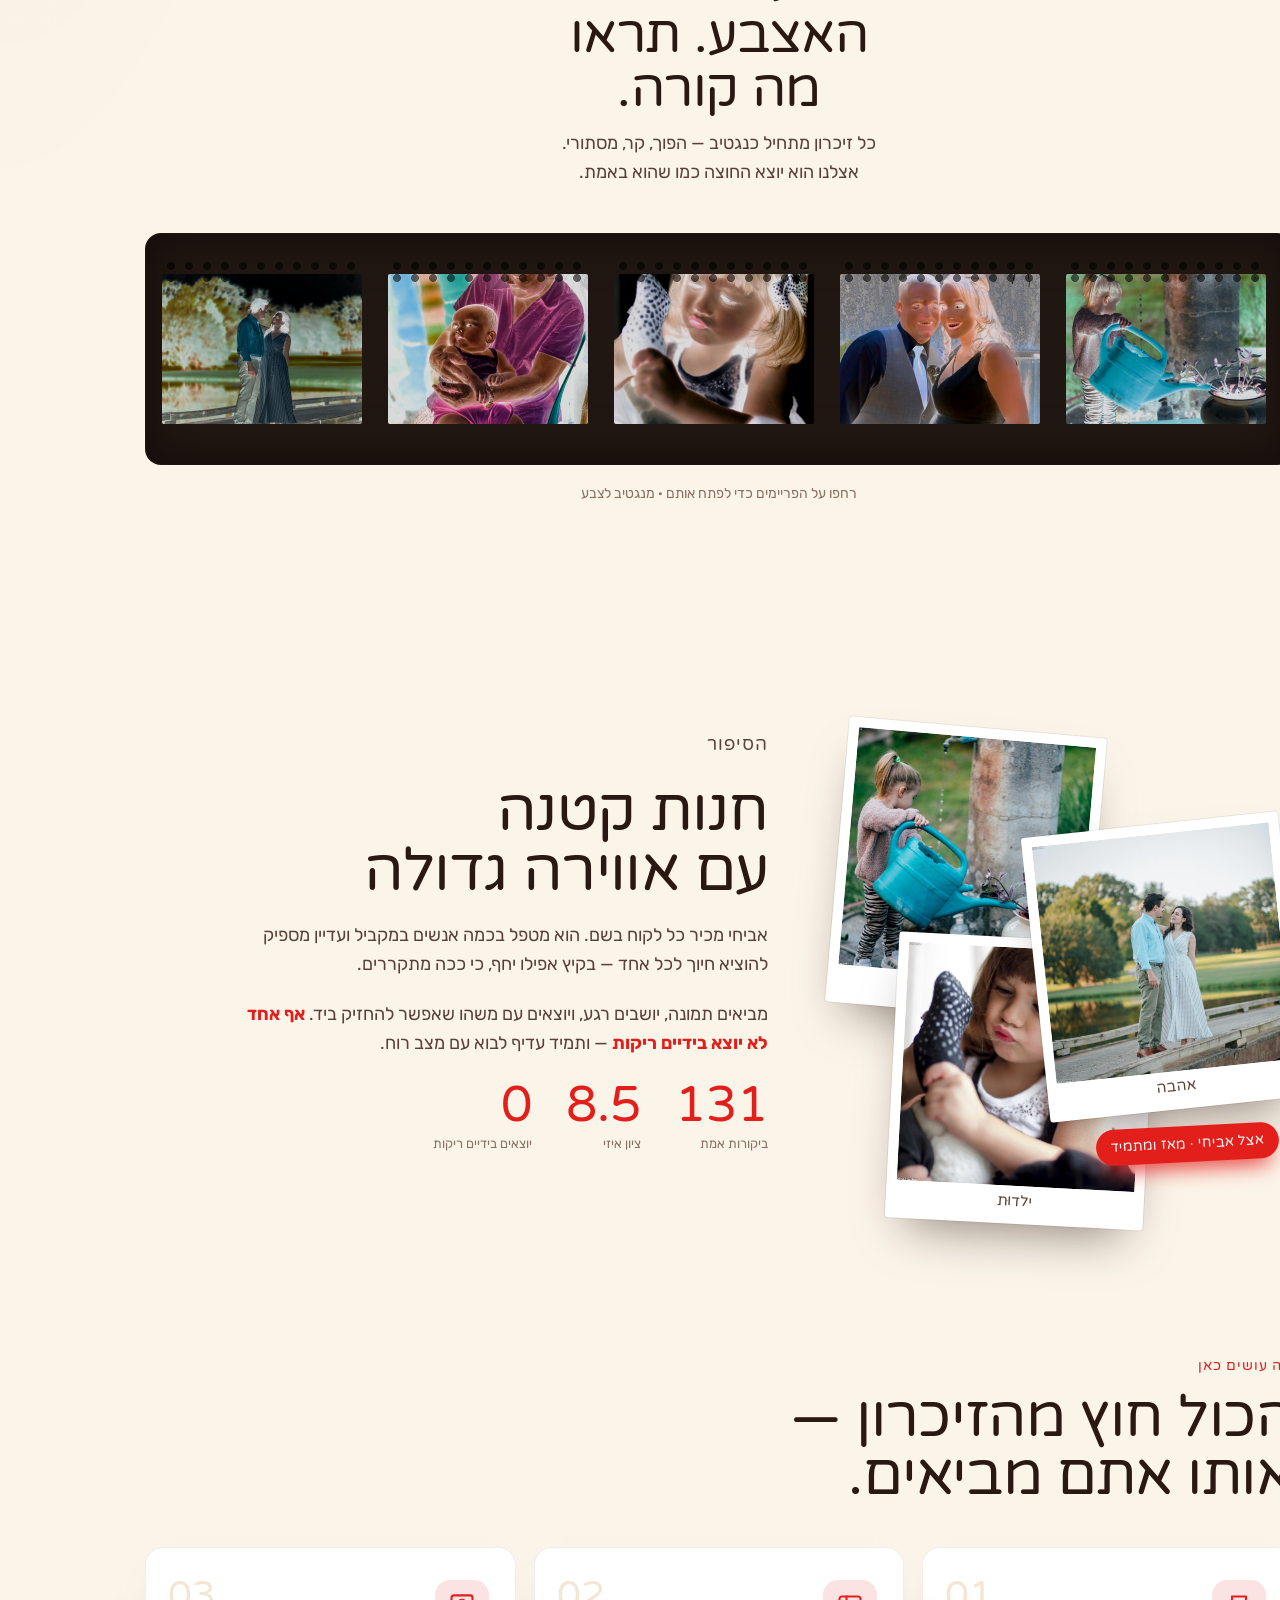
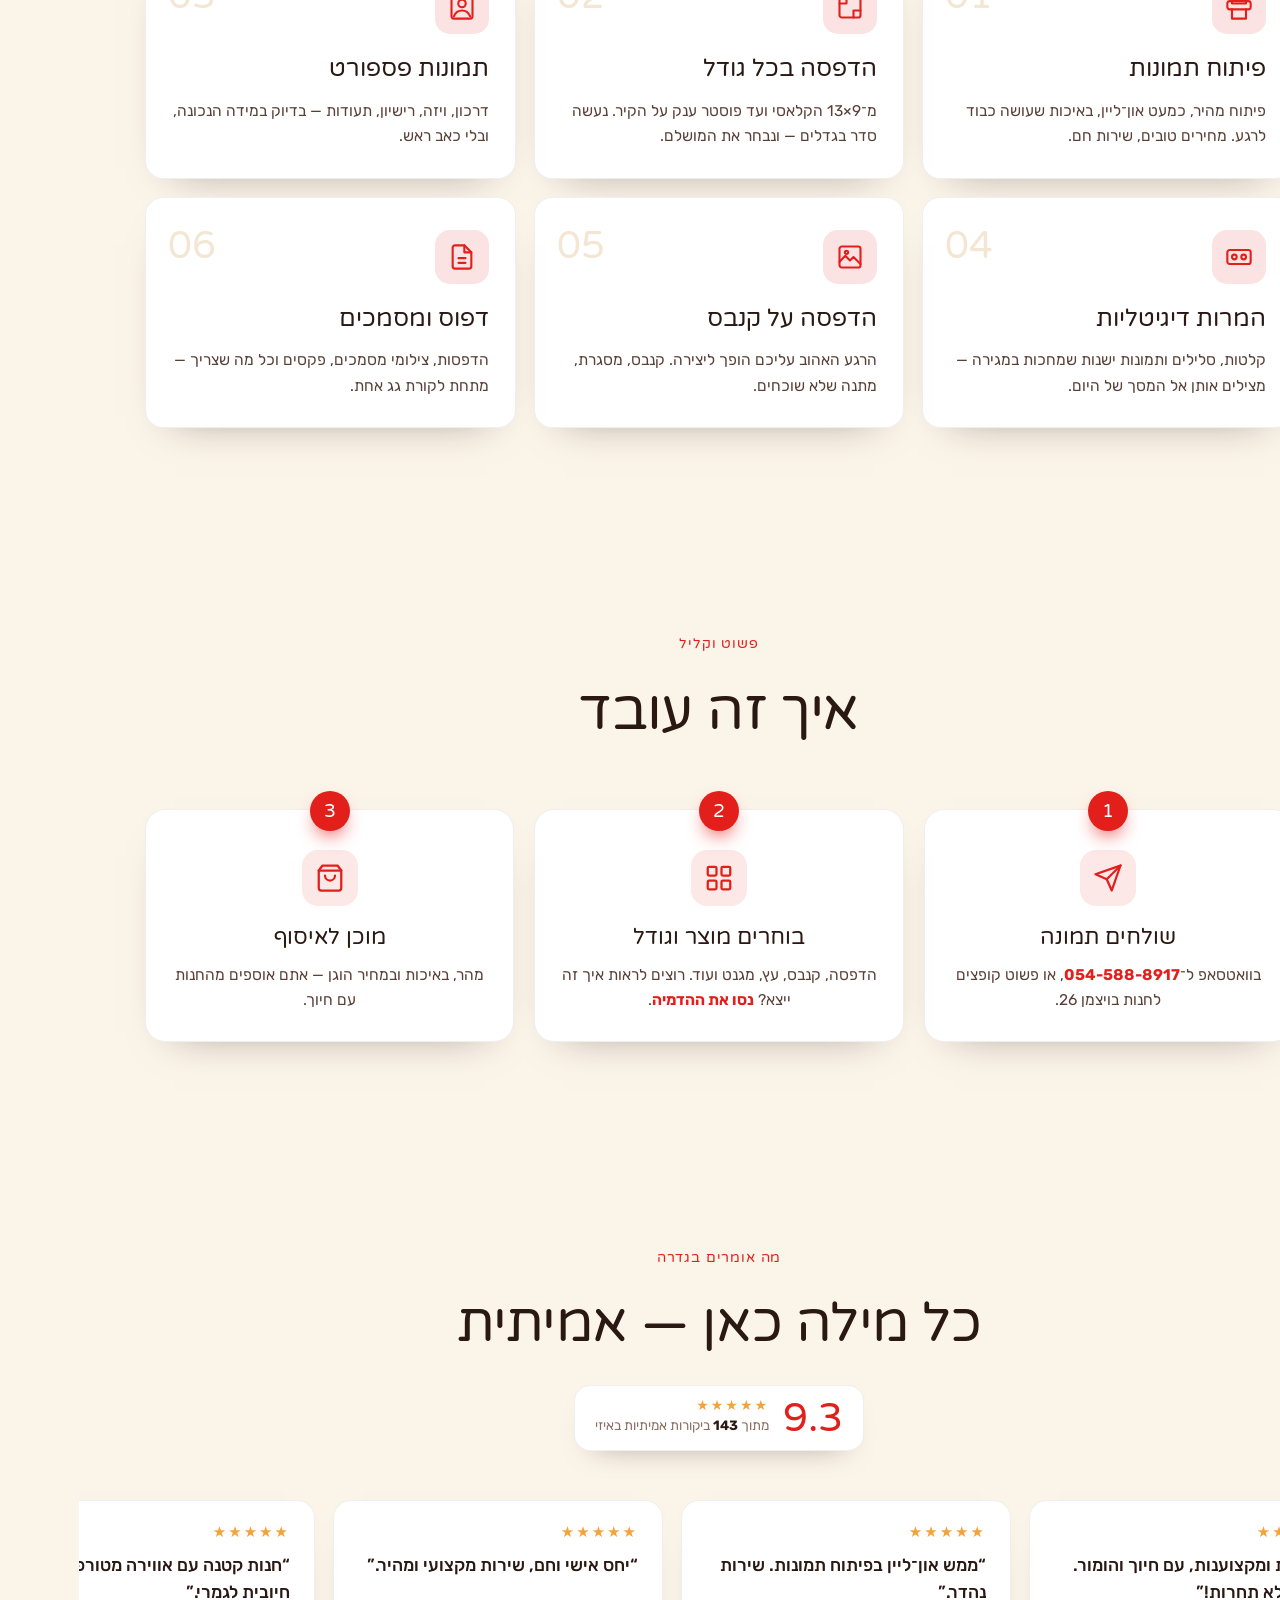
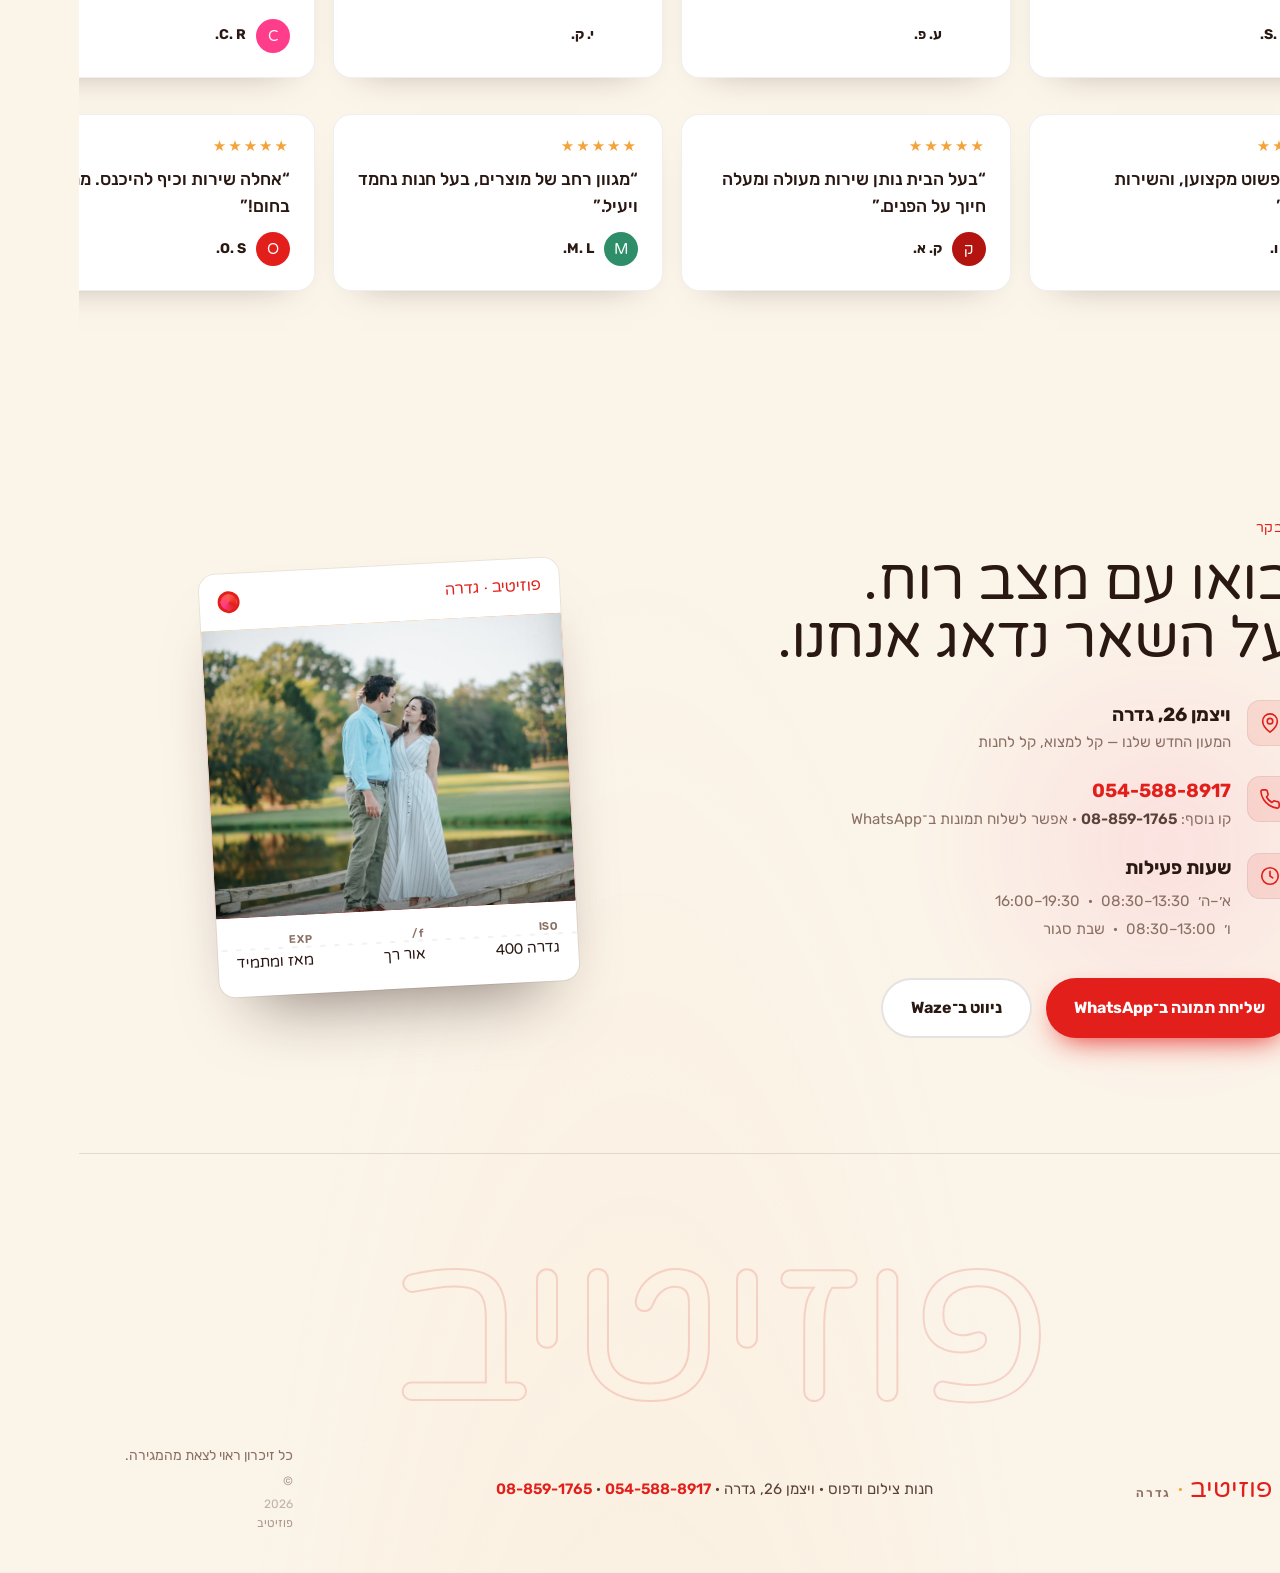
==== commit 13ca21b4: "Sync nav between home and examples pages Both pages now share the same 6 nav links (added Gifts + re" ====
--- a/index.html
+++ b/index.html
@@ -35,6 +35,7 @@
   <nav class="nav-links" aria-label="ניווט ראשי">
     <a href="examples.html">דוגמאות</a>
     <a href="#gifts">מתנות</a>
+    <a href="#story">הסיפור</a>
     <a href="#services">השירותים</a>
     <a href="#reviews">לקוחות</a>
     <a href="#visit">לבקר</a>
--- a/styles.css
+++ b/styles.css
@@ -104,7 +104,7 @@
 .brand-name em{ color:var(--gold); font-style:normal; }
 .brand-sub{ font-family:var(--sans); font-size:12px; font-weight:600; color:var(--muted); letter-spacing:.14em; }
 
-.nav-links{ display:flex; gap:26px; margin-inline-start:auto; }
+.nav-links{ display:flex; gap:20px; margin-inline-start:auto; }
 .nav-links a{ font-size:15px; font-weight:500; color:var(--ink-soft); position:relative; padding:4px 0; transition:color .25s; }
 .nav-links a::after{ content:""; position:absolute; inset-inline:0 auto; bottom:-2px; height:2px; width:0; background:var(--red); transition:width .3s var(--ease); }
 .nav-links a:hover{ color:var(--red); } .nav-links a:hover::after{ width:100%; }
@@ -115,7 +115,7 @@
   transition:transform .25s var(--ease), box-shadow .25s, background .25s;
 }
 .nav-cta:hover{ transform:translateY(-2px); background:var(--red-deep); box-shadow:0 12px 28px -10px var(--red); }
-@media (max-width:860px){ .nav-links{ display:none; } }
+@media (max-width:960px){ .nav-links{ display:none; } }
 
 /* =========================================================
    HERO
